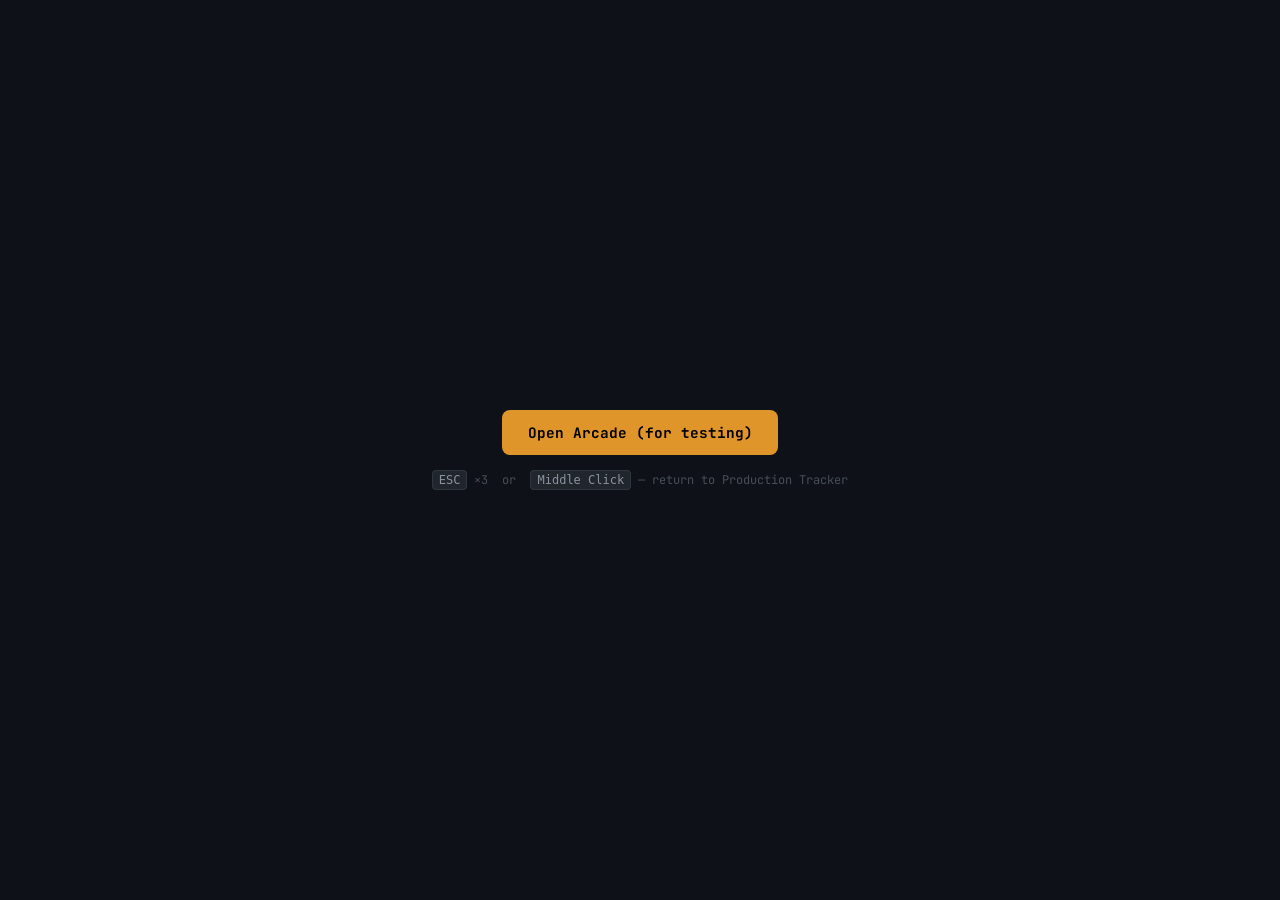
==== arcade_games.html @ d8a3cc7d "Merge pull request #62 from CTI-Ops/claude/swap-quadrant-colors-55n4A Claude/swap quadrant colors 55" ====
<!DOCTYPE html>
<html lang="en">
<head>
<meta charset="UTF-8">
<meta name="viewport" content="width=device-width, initial-scale=1.0">
<title>Arcade</title>
<style>
  @import url('https://fonts.googleapis.com/css2?family=DM+Sans:wght@400;500;600;700&family=JetBrains+Mono:wght@400;500;600&display=swap');
  *, *::before, *::after { box-sizing: border-box; margin: 0; padding: 0; }
  body { background: #0e1117; font-family: 'DM Sans', sans-serif; overflow: hidden; }

  #arcade-overlay {
    position: fixed; inset: 0; z-index: 9999;
    background: rgba(10, 13, 19, 0.92);
    backdrop-filter: blur(8px);
    display: flex; align-items: center; justify-content: center;
    opacity: 0; pointer-events: none;
    transition: opacity 0.3s ease;
  }
  #arcade-overlay.open { opacity: 1; pointer-events: all; }

  #arcade-container {
    position: relative;
    background: #161b22;
    border: 1px solid #30363d;
    border-radius: 12px;
    padding: 0;
    box-shadow: 0 20px 60px rgba(0,0,0,0.6), 0 0 40px rgba(224,149,43,0.06);
    overflow: hidden;
    transform: scale(0.95); transition: transform 0.3s ease;
  }
  #arcade-overlay.open #arcade-container { transform: scale(1); }

  #arcade-header {
    display: flex; align-items: center; justify-content: space-between;
    padding: 0.6rem 1rem;
    border-bottom: 1px solid #30363d;
    background: #0d1117;
  }
  #arcade-header .title-area { display: flex; align-items: center; gap: 0.6rem; }
  #arcade-header .badge {
    font-family: 'JetBrains Mono', monospace; font-size: 0.6rem; font-weight: 600;
    color: #000; background: #e0952b; padding: 0.1rem 0.4rem; border-radius: 3px;
    letter-spacing: 0.06em; text-transform: uppercase;
  }
  #arcade-header .game-title {
    font-family: 'JetBrains Mono', monospace; font-size: 0.85rem;
    font-weight: 600; color: #e6edf3;
  }
  #arcade-header .controls {
    font-family: 'JetBrains Mono', monospace; font-size: 0.62rem;
    color: #484f58; display: flex; gap: 0.8rem;
  }
  #arcade-header .controls kbd {
    background: #21262d; border: 1px solid #30363d; border-radius: 3px;
    padding: 0.05rem 0.35rem; font-size: 0.6rem; color: #8b949e;
  }
  .close-btn {
    background: none; border: 1px solid #30363d; border-radius: 6px;
    color: #8b949e; font-size: 0.75rem; padding: 0.2rem 0.6rem; cursor: pointer;
    font-family: 'JetBrains Mono', monospace; transition: all 0.15s;
  }
  .close-btn:hover { background: #21262d; color: #e6edf3; border-color: #484f58; }

  #arcade-canvas { display: block; }

  #arcade-hud {
    display: flex; justify-content: space-between; align-items: center;
    padding: 0.4rem 1rem;
    border-top: 1px solid #30363d;
    background: #0d1117;
    font-family: 'JetBrains Mono', monospace; font-size: 0.7rem; color: #8b949e;
  }
  #arcade-hud .score-area { display: flex; gap: 1.2rem; }
  #arcade-hud .stat-label { color: #484f58; }
  #arcade-hud .stat-val { color: #e0952b; font-weight: 600; }

  /* ── GAME SELECT MENU ── */
  #game-select {
    position: absolute; inset: 0;
    display: flex; flex-direction: column; align-items: center; justify-content: center;
    background: #161b22; gap: 1rem; z-index: 10;
  }
  #game-select.hidden { display: none; }
  #game-select h2 {
    font-family: 'JetBrains Mono', monospace; font-size: 0.75rem;
    text-transform: uppercase; letter-spacing: 0.1em; color: #484f58;
  }
  .game-grid {
    display: flex; flex-wrap: wrap; justify-content: center;
    gap: 0.8rem; max-width: 560px;
  }
  .game-btn {
    width: 168px; padding: 0.7rem 0.8rem;
    background: #0d1117; border: 1px solid #30363d; border-radius: 8px;
    cursor: pointer; transition: all 0.15s; text-align: left;
  }
  .game-btn:hover { border-color: #e0952b; background: rgba(224,149,43,0.05); }
  .game-btn .game-name {
    font-family: 'JetBrains Mono', monospace; font-size: 0.8rem;
    font-weight: 600; color: #e6edf3; margin-bottom: 0.2rem;
  }
  .game-btn .game-desc {
    font-size: 0.65rem; color: #484f58; line-height: 1.4;
  }

  /* ── PAUSE OVERLAY ── */
  #pause-overlay {
    position: absolute; inset: 0; z-index: 5;
    background: rgba(14, 17, 23, 0.85);
    display: flex; flex-direction: column; align-items: center; justify-content: center;
    gap: 0.5rem;
  }
  #pause-overlay.hidden { display: none; }
  #pause-overlay .pause-text {
    font-family: 'JetBrains Mono', monospace; font-size: 1.2rem;
    font-weight: 700; color: #e0952b; letter-spacing: 0.1em;
  }
  #pause-overlay .pause-hint {
    font-family: 'JetBrains Mono', monospace; font-size: 0.65rem; color: #484f58;
  }

  /* ── HIGH SCORE TOOLTIPS ── */
  .game-btn { position: relative; }
  .game-btn .hs-tooltip {
    display: none; position: absolute; left: calc(100% + 10px); top: 50%; transform: translateY(-50%);
    background: #0d1117; border: 1px solid #30363d; border-radius: 6px;
    padding: 0.5rem 0.7rem; min-width: 180px; z-index: 20;
    font-family: 'JetBrains Mono', monospace; white-space: nowrap;
    box-shadow: 0 4px 16px rgba(0,0,0,0.5);
  }
  .game-btn:hover .hs-tooltip { display: block; }
  .hs-tooltip .hs-title {
    font-size: 0.6rem; font-weight: 600; color: #e0952b; text-transform: uppercase;
    letter-spacing: 0.08em; margin-bottom: 0.3rem;
  }
  .hs-tooltip .hs-row {
    display: flex; justify-content: space-between; gap: 0.8rem;
    font-size: 0.65rem; line-height: 1.6;
  }
  .hs-tooltip .hs-rank { color: #484f58; }
  .hs-tooltip .hs-name { color: #e6edf3; }
  .hs-tooltip .hs-score { color: #e0952b; font-weight: 600; }
  .hs-tooltip .hs-empty { font-size: 0.6rem; color: #484f58; }
</style>
</head>
<body>

<div id="arcade-overlay">
  <div id="arcade-container">
    <div id="arcade-header">
      <div class="title-area">
        <span class="badge">Arcade</span>
        <span class="game-title" id="gameTitle">Select Game</span>
      </div>
      <div class="controls">
        <span><kbd>ESC</kbd> pause &middot; <kbd>ESC</kbd>&times;2 menu &middot; <kbd>ESC</kbd>&times;3 tracker</span>
        <span><kbd>MMB</kbd> tracker</span>
      </div>
      <div style="display:flex;gap:0.4rem;">
        <a class="close-btn" href="index.html" style="text-decoration:none;">Home</a>
        <button class="close-btn" onclick="closeArcade()">Close</button>
      </div>
    </div>

    <div style="position:relative;">
      <canvas id="arcade-canvas" width="640" height="440"></canvas>

      <div id="game-select">
        <h2>Choose Your Distraction</h2>
        <div class="game-grid">
        <div class="game-btn" onclick="startGame('breakout')">
          <div class="game-name">Breakout</div>
          <div class="game-desc">Paddle, ball, bricks. You know the drill.</div>
          <div class="hs-tooltip" id="tooltip-Breakout"><div class="hs-title">Top 5</div><div class="hs-empty">No scores yet</div></div>
        </div>
        <div class="game-btn" onclick="startGame('missile')">
          <div class="game-name">Missile Command</div>
          <div class="game-desc">Defend your cities. Click to intercept.</div>
          <div class="hs-tooltip" id="tooltip-Missile Command"><div class="hs-title">Top 5</div><div class="hs-empty">No scores yet</div></div>
        </div>
        <div class="game-btn" onclick="startGame('snake')">
          <div class="game-name">Snake</div>
          <div class="game-desc">Eat, grow, don't crash. Simple as that.</div>
          <div class="hs-tooltip" id="tooltip-Snake"><div class="hs-title">Top 5</div><div class="hs-empty">No scores yet</div></div>
        </div>
        <div class="game-btn" onclick="startGame('tetris')">
          <div class="game-name">Tetris</div>
          <div class="game-desc">Stack blocks. Clear lines. Chase tetrises.</div>
          <div class="hs-tooltip" id="tooltip-Tetris"><div class="hs-title">Top 5</div><div class="hs-empty">No scores yet</div></div>
        </div>
        <div class="game-btn" onclick="startGame('invaders')">
          <div class="game-name">Space Invaders</div>
          <div class="game-desc">They march. You shoot. Earth depends on you.</div>
          <div class="hs-tooltip" id="tooltip-Space Invaders"><div class="hs-title">Top 5</div><div class="hs-empty">No scores yet</div></div>
        </div>
        </div>
      </div>

      <div id="pause-overlay" class="hidden">
        <div class="pause-text">PAUSED</div>
        <div class="pause-hint">Press ESC to resume or close</div>
      </div>
    </div>

    <div id="arcade-hud">
      <div class="score-area">
        <span><span class="stat-label">SCORE </span><span class="stat-val" id="hudScore">0</span></span>
        <span><span class="stat-label">LIVES </span><span class="stat-val" id="hudLives">—</span></span>
        <span><span class="stat-label">LEVEL </span><span class="stat-val" id="hudLevel">—</span></span>
      </div>
      <span id="hudStatus" style="color:#484f58;">Ready</span>
    </div>
  </div>
</div>

<div style="display:flex;flex-direction:column;align-items:center;justify-content:center;height:100vh;gap:1rem;">
  <button onclick="openArcade()" style="font-family:'JetBrains Mono',monospace;font-size:0.9rem;padding:0.8rem 1.6rem;background:#e0952b;color:#000;border:none;border-radius:8px;cursor:pointer;font-weight:700;">
    Open Arcade (for testing)
  </button>
  <div style="font-family:'JetBrains Mono',monospace;font-size:0.75rem;color:#484f58;text-align:center;line-height:1.6;">
    <kbd style="background:#21262d;border:1px solid #30363d;border-radius:4px;padding:2px 6px;color:#8b949e;">ESC</kbd> &times;3 &nbsp;or&nbsp; <kbd style="background:#21262d;border:1px solid #30363d;border-radius:4px;padding:2px 6px;color:#8b949e;">Middle Click</kbd> &mdash; return to Production Tracker
  </div>
</div>

<script>
// ════════════════════════════════════════
// ARCADE ENGINE
// ════════════════════════════════════════
const canvas = document.getElementById('arcade-canvas');
const ctx = canvas.getContext('2d');
const W = canvas.width, H = canvas.height;

let currentGame = null;
let paused = false;
let animFrame = null;
let escPressCount = 0;
let escTimer = null;

// ── High Score Tracking ──
const SCRIPT_URL = 'https://script.google.com/macros/s/AKfycbzibPE1Lp5xP7-P83cjfiKd_-VTTRx5rdUxMnm5qD7REVgVw0r30EMfVMn_rlq2KNr5bg/exec';

let initialsEntry = null; // active initials entry state
let cachedScores = {};    // { gameName: [{ initials, score, level, date }, ...] }

function fetchHighScores() {
  fetch(SCRIPT_URL + '?action=high_scores')
    .then(r => r.json())
    .then(data => {
      if (data.scores_by_game) cachedScores = data.scores_by_game;
      updateTooltips();
      if (initialsEntry && initialsEntry.submitted) drawInitialsPrompt();
    })
    .catch(() => {});
}

function submitHighScore(game, score, level, initials) {
  if (!score || score <= 0) return;
  fetch(SCRIPT_URL, {
    method: 'POST',
    headers: { 'Content-Type': 'text/plain' },
    body: JSON.stringify({ action: 'high_score', game: game, score: score, level: level, initials: initials })
  }).then(() => fetchHighScores()).catch(() => {});
}

function startInitialsEntry(game, score, level) {
  initialsEntry = { game, score, level, chars: [], submitted: false };
  drawInitialsPrompt();
}

function drawInitialsPrompt() {
  if (!initialsEntry) return;
  const e = initialsEntry;
  const display = [];
  for (let i = 0; i < 3; i++) display.push(e.chars[i] || '_');

  ctx.fillStyle = 'rgba(14,17,23,0.92)';
  ctx.fillRect(0, 0, W, H);
  ctx.textAlign = 'center';

  if (e.submitted) {
    // ── Game over with leaderboard ──
    ctx.font = '700 22px "JetBrains Mono"';
    ctx.fillStyle = C.red;
    ctx.fillText('GAME OVER', W / 2, 40);

    ctx.font = '500 14px "JetBrains Mono"';
    ctx.fillStyle = C.accent;
    ctx.fillText('Your Score: ' + e.score, W / 2, 65);

    ctx.font = '500 11px "JetBrains Mono"';
    ctx.fillStyle = C.green;
    ctx.fillText('Score saved!', W / 2, 85);

    // Draw leaderboard
    const scores = cachedScores[e.game] || [];
    const lbX = W / 2, lbTop = 115;

    ctx.font = '600 13px "JetBrains Mono"';
    ctx.fillStyle = C.accent;
    ctx.fillText('── TOP 5 ──', lbX, lbTop);

    if (scores.length === 0) {
      ctx.font = '500 12px "JetBrains Mono"';
      ctx.fillStyle = C.muted;
      ctx.fillText('Loading...', lbX, lbTop + 30);
    } else {
      // Table header
      const colRank = lbX - 120, colInit = lbX - 60, colScore = lbX + 20, colLvl = lbX + 100;
      ctx.textAlign = 'left';
      ctx.font = '600 11px "JetBrains Mono"';
      ctx.fillStyle = C.muted;
      ctx.fillText('#', colRank, lbTop + 25);
      ctx.fillText('WHO', colInit, lbTop + 25);
      ctx.fillText('SCORE', colScore, lbTop + 25);
      ctx.fillText('LVL', colLvl, lbTop + 25);

      // Divider
      ctx.strokeStyle = C.border; ctx.lineWidth = 1;
      ctx.beginPath(); ctx.moveTo(colRank, lbTop + 32); ctx.lineTo(colLvl + 30, lbTop + 32); ctx.stroke();

      for (let i = 0; i < scores.length && i < 5; i++) {
        const s = scores[i];
        const rowY = lbTop + 50 + i * 28;
        const isPlayer = s.initials === e.chars.join('') && s.score === e.score;

        ctx.font = isPlayer ? '700 13px "JetBrains Mono"' : '500 13px "JetBrains Mono"';
        ctx.fillStyle = isPlayer ? C.accent : C.text;
        ctx.fillText((i + 1) + '.', colRank, rowY);
        ctx.fillText(s.initials, colInit, rowY);
        ctx.fillText(s.score.toLocaleString(), colScore, rowY);
        ctx.fillStyle = isPlayer ? C.accent : C.dim;
        ctx.fillText(s.level, colLvl, rowY);
      }
    }

    ctx.textAlign = 'center';
    ctx.font = '500 11px "JetBrains Mono"';
    ctx.fillStyle = C.muted;
    ctx.fillText('Press ESC twice to return to menu', W / 2, H - 20);

  } else {
    // ── Initials entry screen ──
    ctx.font = '700 28px "JetBrains Mono"';
    ctx.fillStyle = C.red;
    ctx.fillText('GAME OVER', W / 2, H / 2 - 60);

    ctx.font = '500 16px "JetBrains Mono"';
    ctx.fillStyle = C.accent;
    ctx.fillText('Score: ' + e.score, W / 2, H / 2 - 30);

    ctx.font = '500 14px "JetBrains Mono"';
    ctx.fillStyle = C.dim;
    ctx.fillText('Enter your initials:', W / 2, H / 2 + 5);

    ctx.font = '700 36px "JetBrains Mono"';
    ctx.fillStyle = C.text;
    ctx.fillText(display.join('  '), W / 2, H / 2 + 50);
  }

  ctx.textAlign = 'left';
}

function handleInitialsKey(key) {
  if (!initialsEntry || initialsEntry.submitted) return false;
  if (key === 'Backspace') {
    initialsEntry.chars.pop();
    drawInitialsPrompt();
    return true;
  }
  if (/^[a-zA-Z0-9]$/.test(key) && initialsEntry.chars.length < 3) {
    initialsEntry.chars.push(key.toUpperCase());
    drawInitialsPrompt();
    if (initialsEntry.chars.length === 3) {
      initialsEntry.submitted = true;
      const ini = initialsEntry.chars.join('');
      submitHighScore(initialsEntry.game, initialsEntry.score, initialsEntry.level, ini);
      drawInitialsPrompt();
    }
    return true;
  }
  return true; // consume all keys during entry
}

// ── Theme Colors ──
const C = {
  bg: '#0d1117', card: '#161b22', border: '#30363d',
  accent: '#e0952b', accentDim: '#a3720a', accentGlow: 'rgba(224,149,43,0.15)',
  text: '#e6edf3', dim: '#8b949e', muted: '#484f58',
  green: '#3fb950', red: '#f85149', cyan: '#58a6ff',
  brick1: '#e0952b', brick2: '#f0a840', brick3: '#3fb950', brick4: '#58a6ff', brick5: '#f85149',
};

// ── Tooltip updater ──
function updateTooltips() {
  ['Breakout', 'Missile Command', 'Snake', 'Tetris', 'Space Invaders'].forEach(game => {
    const el = document.getElementById('tooltip-' + game);
    if (!el) return;
    const scores = cachedScores[game];
    if (!scores || scores.length === 0) {
      el.innerHTML = '<div class="hs-title">Top 5</div><div class="hs-empty">No scores yet</div>';
      return;
    }
    let html = '<div class="hs-title">Top 5</div>';
    scores.slice(0, 5).forEach((s, i) => {
      html += '<div class="hs-row"><span class="hs-rank">' + (i + 1) + '.</span><span class="hs-name">' + s.initials + '</span><span class="hs-score">' + s.score.toLocaleString() + '</span></div>';
    });
    el.innerHTML = html;
  });
}

// ── Open / Close ──
function openArcade() {
  document.getElementById('arcade-overlay').classList.add('open');
  document.getElementById('game-select').classList.remove('hidden');
  document.getElementById('pause-overlay').classList.add('hidden');
  document.getElementById('gameTitle').textContent = 'Select Game';
  updateHud(0, '—', '—', 'Ready');
  paused = false; currentGame = null;
  fetchHighScores();
}

function closeArcade() {
  document.getElementById('arcade-overlay').classList.remove('open');
  if (animFrame) cancelAnimationFrame(animFrame);
  currentGame = null; paused = false; escPressCount = 0;
}

function startGame(type) {
  document.getElementById('game-select').classList.add('hidden');
  document.getElementById('pause-overlay').classList.add('hidden');
  paused = false; escPressCount = 0;
  if (type === 'breakout') { currentGame = new Breakout(); document.getElementById('gameTitle').textContent = 'Breakout'; }
  else if (type === 'missile') { currentGame = new MissileCommand(); document.getElementById('gameTitle').textContent = 'Missile Command'; }
  else if (type === 'snake') { currentGame = new Snake(); document.getElementById('gameTitle').textContent = 'Snake'; }
  else if (type === 'tetris') { currentGame = new Tetris(); document.getElementById('gameTitle').textContent = 'Tetris'; }
  else if (type === 'invaders') { currentGame = new SpaceInvaders(); document.getElementById('gameTitle').textContent = 'Space Invaders'; }
  gameLoop();
}

function updateHud(score, lives, level, status) {
  document.getElementById('hudScore').textContent = score;
  document.getElementById('hudLives').textContent = lives;
  document.getElementById('hudLevel').textContent = level;
  document.getElementById('hudStatus').textContent = status;
}

function togglePause() {
  paused = !paused;
  document.getElementById('pause-overlay').classList.toggle('hidden', !paused);
  if (!paused && currentGame) gameLoop();
}

function gameLoop() {
  if (!currentGame || paused) return;
  currentGame.update();
  if (!currentGame) return; // game may have ended during update
  currentGame.draw(ctx);
  animFrame = requestAnimationFrame(gameLoop);
}

// ── Input ──
document.addEventListener('keydown', e => {
  // ESC×3 → tracker works from ANY screen (including before overlay is open)
  if (e.key === 'Escape') {
    escPressCount++;
    if (escTimer) clearTimeout(escTimer);
    escTimer = setTimeout(() => { escPressCount = 0; }, 1200);

    if (escPressCount >= 3) {
      e.preventDefault();
      clearTimeout(escTimer); escPressCount = 0;
      initialsEntry = null;
      window.location.href = 'index.html';
      return;
    }
  }

  if (!document.getElementById('arcade-overlay').classList.contains('open')) return;

  // Initials entry intercept (non-Escape keys)
  if (initialsEntry && !initialsEntry.submitted && e.key !== 'Escape') {
    e.preventDefault();
    handleInitialsKey(e.key);
    return;
  }

  if (e.key === 'Escape') {
    e.preventDefault();

    // On initials screen (submitted or not), ESC×2 goes back to menu
    if (initialsEntry && !currentGame) {
      if (escPressCount >= 2) {
        escPressCount = 0; clearTimeout(escTimer);
        initialsEntry = null;
        document.getElementById('game-select').classList.remove('hidden');
        document.getElementById('gameTitle').textContent = 'Select Game';
        updateHud(0, '—', '—', 'Ready');
      }
      return;
    }

    if (!currentGame) return;

    if (escPressCount === 1) {
      togglePause();
    } else if (escPressCount === 2) {
      escPressCount = 0; clearTimeout(escTimer);
      if (animFrame) cancelAnimationFrame(animFrame);
      currentGame = null; paused = false;
      document.getElementById('pause-overlay').classList.add('hidden');
      document.getElementById('game-select').classList.remove('hidden');
      document.getElementById('gameTitle').textContent = 'Select Game';
      updateHud(0, '—', '—', 'Ready');
    }
    return;
  }

  if (currentGame && currentGame.onKey) currentGame.onKey(e.key, true);
});

document.addEventListener('keyup', e => {
  if (currentGame && currentGame.onKey) currentGame.onKey(e.key, false);
});

// Middle mouse → back to production log
document.getElementById('arcade-overlay').addEventListener('mousedown', e => {
  if (e.button === 1) { e.preventDefault(); window.location.href = 'index.html'; }
});
document.getElementById('arcade-overlay').addEventListener('auxclick', e => {
  if (e.button === 1) { e.preventDefault(); window.location.href = 'index.html'; }
});

// Mouse tracking for games
let mouseX = W / 2, mouseY = H / 2;
canvas.addEventListener('mousemove', e => {
  const r = canvas.getBoundingClientRect();
  mouseX = (e.clientX - r.left) * (W / r.width);
  mouseY = (e.clientY - r.top) * (H / r.height);
});
canvas.addEventListener('click', e => {
  if (currentGame && currentGame.onClick) {
    const r = canvas.getBoundingClientRect();
    const x = (e.clientX - r.left) * (W / r.width);
    const y = (e.clientY - r.top) * (H / r.height);
    currentGame.onClick(x, y);
  }
});

// ════════════════════════════════════════
// BREAKOUT
// ════════════════════════════════════════
class Breakout {
  constructor() {
    this.basePaddleW = 90;
    this.paddleW = 90; this.paddleH = 12; this.paddleY = H - 35;
    this.paddleX = (W - this.paddleW) / 2;
    this.score = 0; this.lives = 3; this.level = 1;
    this.particles = [];
    this.floatingText = [];
    this.powerups = [];       // falling power-up items
    this.shakeFrames = 0;
    this.comboCount = 0;
    this.bricksThisLevel = 0;

    // Power-up timers
    this.wideTimer = 0;
    this.fireTimer = 0;

    this.buildLevel();
    this.balls = [];
    this.spawnBall(true);
    this.keys = {};
    updateHud(0, 3, 1, 'Move paddle with mouse or arrows');
  }

  buildLevel() {
    this.bricks = [];
    this.bricksThisLevel = 0;
    // Paddle shrinks per level
    this.basePaddleW = Math.max(60, 90 - (this.level - 1) * 4);
    if (this.wideTimer <= 0) this.paddleW = this.basePaddleW;

    const cols = 12, rows = 5 + Math.min(this.level - 1, 3);
    const bw = 46, bh = 16, pad = 3, offsetX = (W - cols * (bw + pad)) / 2, offsetY = 40;
    const colors = [C.brick5, C.brick1, C.brick2, C.brick3, C.brick4, C.dim, C.accentDim, C.cyan];

    for (let r = 0; r < rows; r++) {
      for (let c = 0; c < cols; c++) {
        let type = 'normal', hits = 1, color = colors[r % colors.length];

        // Tough bricks: top row from level 2+
        if (r === 0 && this.level > 1) { type = 'tough'; hits = 2; }
        // Armored bricks: top 2 rows from level 3+
        if (r <= 1 && this.level >= 3) { type = 'armored'; hits = 3; color = '#6e7681'; }
        // Explosive bricks: random from level 4+
        if (this.level >= 4 && type === 'normal' && Math.random() < 0.06) {
          type = 'explosive'; hits = 1; color = '#ff6b35';
        }
        // Indestructible bricks: sparse pattern from level 4+
        if (this.level >= 4 && r === Math.floor(rows / 2) && (c === 2 || c === 5 || c === 8 || c === 11) && Math.random() < 0.5) {
          type = 'indestructible'; hits = 999; color = '#2d333b';
        }

        this.bricks.push({ x: offsetX + c * (bw + pad), y: offsetY + r * (bh + pad), w: bw, h: bh, color, hits, type, origColor: color });
      }
    }
  }

  spawnBall(primary) {
    const speed = Math.min(8, 4 + this.level * 0.5);
    const angle = -Math.PI / 2 + (Math.random() - 0.5) * 0.8;
    this.balls.push({
      x: primary ? W / 2 : this.paddleX + this.paddleW / 2,
      y: this.paddleY - 20,
      vx: Math.cos(angle) * speed, vy: Math.sin(angle) * speed,
      r: 5, launched: !primary, trail: [], fire: false
    });
  }

  onKey(key, down) {
    this.keys[key] = down;
    if (key === ' ' && down) {
      const unlaunched = this.balls.find(b => !b.launched);
      if (unlaunched) unlaunched.launched = true;
    }
  }

  onClick() {
    const unlaunched = this.balls.find(b => !b.launched);
    if (unlaunched) unlaunched.launched = true;
  }

  spawnPowerup(x, y) {
    const types = ['wide', 'multi', 'fire', 'life'];
    const type = types[Math.floor(Math.random() * types.length)];
    this.powerups.push({ x, y, type, vy: 1.5, pulse: 0 });
  }

  collectPowerup(pu) {
    const labels = { wide: 'WIDE PADDLE', multi: 'MULTI-BALL', fire: 'FIRE BALL', life: '+1 LIFE' };
    const colors = { wide: C.green, multi: C.cyan, fire: C.red, life: C.text };
    this.floatingText.push({ text: labels[pu.type], x: pu.x, y: pu.y, life: 1, color: colors[pu.type] });
    this.spawnParticles(pu.x, pu.y, colors[pu.type], 8);

    if (pu.type === 'wide') {
      this.paddleW = 140;
      this.wideTimer = 480; // ~8 seconds
    } else if (pu.type === 'multi') {
      // Spawn 2 extra balls from paddle
      for (let i = 0; i < 2; i++) {
        const speed = Math.min(8, 4 + this.level * 0.5);
        const angle = -Math.PI / 2 + (Math.random() - 0.5) * 1.2;
        this.balls.push({
          x: this.paddleX + this.paddleW / 2, y: this.paddleY - 10,
          vx: Math.cos(angle) * speed, vy: Math.sin(angle) * speed,
          r: 5, launched: true, trail: [], fire: this.fireTimer > 0
        });
      }
    } else if (pu.type === 'fire') {
      this.fireTimer = 300; // ~5 seconds
      this.balls.forEach(b => b.fire = true);
    } else if (pu.type === 'life') {
      this.lives++;
    }
  }

  explodeBrick(idx) {
    const b = this.bricks[idx];
    const cx = b.x + b.w / 2, cy = b.y + b.h / 2;
    this.spawnParticles(cx, cy, b.origColor, 14);
    this.shakeFrames = 4;

    // Explosive: destroy neighbors in radius
    if (b.type === 'explosive') {
      this.spawnParticles(cx, cy, '#ff6b35', 20);
      for (let j = this.bricks.length - 1; j >= 0; j--) {
        if (j === idx) continue;
        const nb = this.bricks[j];
        if (nb.type === 'indestructible') continue;
        const dx = (nb.x + nb.w / 2) - cx, dy = (nb.y + nb.h / 2) - cy;
        if (dx * dx + dy * dy < 2500) { // 50px radius
          this.spawnParticles(nb.x + nb.w / 2, nb.y + nb.h / 2, nb.origColor, 8);
          this.score += 10 * this.level;
          this.bricksThisLevel++;
          this.bricks.splice(j, 1);
          if (j < idx) idx--;
        }
      }
    }
    this.bricks.splice(idx, 1);
  }

  update() {
    // Power-up timers
    if (this.wideTimer > 0) { this.wideTimer--; if (this.wideTimer <= 0) this.paddleW = this.basePaddleW; }
    if (this.fireTimer > 0) { this.fireTimer--; if (this.fireTimer <= 0) this.balls.forEach(b => b.fire = false); }

    // Shake decay
    if (this.shakeFrames > 0) this.shakeFrames--;

    // Paddle
    const target = Math.max(this.paddleW / 2, Math.min(W - this.paddleW / 2, mouseX));
    this.paddleX += (target - this.paddleX - this.paddleW / 2) * 0.3;
    if (this.keys['ArrowLeft']) this.paddleX -= 7;
    if (this.keys['ArrowRight']) this.paddleX += 7;
    this.paddleX = Math.max(0, Math.min(W - this.paddleW, this.paddleX));

    // Update each ball
    const deadBalls = [];
    for (let bi = this.balls.length - 1; bi >= 0; bi--) {
      const ball = this.balls[bi];

      if (!ball.launched) {
        ball.x = this.paddleX + this.paddleW / 2;
        ball.y = this.paddleY - 10;
        continue;
      }

      // Trail
      ball.trail.push({ x: ball.x, y: ball.y });
      if (ball.trail.length > 6) ball.trail.shift();

      ball.x += ball.vx; ball.y += ball.vy;

      // Walls
      if (ball.x - ball.r <= 0) { ball.x = ball.r; ball.vx = Math.abs(ball.vx); }
      if (ball.x + ball.r >= W) { ball.x = W - ball.r; ball.vx = -Math.abs(ball.vx); }
      if (ball.y - ball.r <= 0) { ball.y = ball.r; ball.vy = Math.abs(ball.vy); }

      // Bottom
      if (ball.y > H + 20) { deadBalls.push(bi); continue; }

      // Paddle collision
      if (ball.vy > 0 && ball.y + ball.r >= this.paddleY && ball.y + ball.r <= this.paddleY + this.paddleH &&
          ball.x >= this.paddleX && ball.x <= this.paddleX + this.paddleW) {
        const hit = (ball.x - this.paddleX) / this.paddleW;
        const angle = (hit - 0.5) * Math.PI * 0.7 - Math.PI / 2;
        const speed = Math.sqrt(ball.vx * ball.vx + ball.vy * ball.vy);
        ball.vx = Math.cos(angle) * speed;
        ball.vy = Math.sin(angle) * speed;
        if (ball.vy > -1.5) ball.vy = -1.5;
        ball.y = this.paddleY - ball.r;
        // Paddle sparks
        for (let i = 0; i < 4; i++) {
          this.particles.push({ x: ball.x, y: this.paddleY, vx: (Math.random() - 0.5) * 3, vy: -Math.random() * 2 - 1, life: 0.7, color: C.accent, size: 2, shape: 'rect' });
        }
        this.comboCount = 0;
      }

      // Brick collision
      for (let i = this.bricks.length - 1; i >= 0; i--) {
        const b = this.bricks[i];
        if (ball.x + ball.r > b.x && ball.x - ball.r < b.x + b.w &&
            ball.y + ball.r > b.y && ball.y - ball.r < b.y + b.h) {

          // Bounce (unless fire ball)
          if (!ball.fire || b.type === 'indestructible') {
            const overlapL = (ball.x + ball.r) - b.x;
            const overlapR = (b.x + b.w) - (ball.x - ball.r);
            const overlapT = (ball.y + ball.r) - b.y;
            const overlapB = (b.y + b.h) - (ball.y - ball.r);
            const minO = Math.min(overlapL, overlapR, overlapT, overlapB);
            if (minO === overlapT || minO === overlapB) ball.vy = -ball.vy;
            else ball.vx = -ball.vx;
          }

          if (b.type === 'indestructible') { break; }

          b.hits--;
          if (b.hits <= 0) {
            this.bricksThisLevel++;
            // Speed bump every 5 bricks
            if (this.bricksThisLevel % 5 === 0) {
              this.balls.forEach(bl => {
                const sp = Math.sqrt(bl.vx * bl.vx + bl.vy * bl.vy);
                const newSp = Math.min(8, sp + 0.1);
                const ratio = newSp / sp;
                bl.vx *= ratio; bl.vy *= ratio;
              });
            }

            // Combo
            this.comboCount++;
            const mult = Math.min(5, this.comboCount);
            const pts = 10 * this.level * mult;
            this.score += pts;
            if (this.comboCount >= 2) {
              this.floatingText.push({ text: 'x' + mult, x: b.x + b.w / 2, y: b.y, life: 1, color: C.accent });
            }

            // Power-up drop (15%)
            if (Math.random() < 0.15) this.spawnPowerup(b.x + b.w / 2, b.y + b.h / 2);

            this.explodeBrick(i);
          } else {
            // Damage visual
            if (b.type === 'armored' && b.hits === 1) b.color = C.dim;
            else if (b.type === 'tough') b.color = C.dim;
            this.score += 5;
            this.shakeFrames = 2;
            this.comboCount++;
          }
          updateHud(this.score, this.lives, this.level, 'Playing');
          if (!ball.fire) break;
        }
      }
    }

    // Remove dead balls
    for (const bi of deadBalls) this.balls.splice(bi, 1);

    // All balls lost
    if (this.balls.length === 0) {
      this.lives--;
      this.comboCount = 0;
      if (this.lives <= 0) { this.gameOver(); return; }
      this.spawnBall(true);
      updateHud(this.score, this.lives, this.level, 'Click to launch');
    }

    // Power-ups falling
    this.powerups = this.powerups.filter(pu => {
      pu.y += pu.vy;
      pu.pulse += 0.1;
      // Paddle collision
      if (pu.y + 8 >= this.paddleY && pu.y - 8 <= this.paddleY + this.paddleH &&
          pu.x >= this.paddleX && pu.x <= this.paddleX + this.paddleW) {
        this.collectPowerup(pu);
        return false;
      }
      return pu.y < H + 10;
    });

    // Win check (ignore indestructible)
    if (this.bricks.filter(b => b.type !== 'indestructible').length === 0) {
      this.level++;
      this.bricksThisLevel = 0;
      this.buildLevel();
      // Keep extra balls but respawn primary
      this.balls = [];
      this.spawnBall(true);
      updateHud(this.score, this.lives, this.level, 'Level ' + this.level + '! Click to launch');
    }

    // Floating text
    this.floatingText = this.floatingText.filter(ft => { ft.y -= 0.6; ft.life -= 0.018; return ft.life > 0; });

    // Particles
    this.particles = this.particles.filter(p => { p.x += p.vx; p.y += p.vy; p.vy += 0.1; p.life -= 0.025; return p.life > 0; });
  }

  spawnParticles(x, y, color, count) {
    for (let i = 0; i < count; i++) {
      const shape = Math.random() < 0.3 ? 'tri' : 'rect';
      const size = 2 + Math.random() * 3;
      this.particles.push({
        x, y, vx: (Math.random() - 0.5) * 6, vy: (Math.random() - 0.5) * 6,
        life: 1, color, size, shape
      });
    }
  }

  gameOver() {
    currentGame = null;
    updateHud(this.score, 0, this.level, 'GAME OVER');
    this.draw(ctx);
    startInitialsEntry('Breakout', this.score, this.level);
  }

  draw(ctx) {
    ctx.save();
    // Screen shake
    if (this.shakeFrames > 0) {
      ctx.translate((Math.random() - 0.5) * 4, (Math.random() - 0.5) * 4);
    }

    ctx.fillStyle = C.bg; ctx.fillRect(-5, -5, W + 10, H + 10);

    // Grid lines (subtle)
    ctx.strokeStyle = 'rgba(48,54,61,0.3)'; ctx.lineWidth = 0.5;
    for (let x = 0; x < W; x += 40) { ctx.beginPath(); ctx.moveTo(x, 0); ctx.lineTo(x, H); ctx.stroke(); }
    for (let y = 0; y < H; y += 40) { ctx.beginPath(); ctx.moveTo(0, y); ctx.lineTo(W, y); ctx.stroke(); }

    // Bricks
    this.bricks.forEach(b => {
      ctx.fillStyle = b.color;
      ctx.fillRect(b.x, b.y, b.w, b.h);

      if (b.type === 'tough' && b.hits > 1) {
        ctx.strokeStyle = C.text; ctx.lineWidth = 1;
        ctx.strokeRect(b.x + 0.5, b.y + 0.5, b.w - 1, b.h - 1);
      } else if (b.type === 'armored') {
        ctx.strokeStyle = C.text; ctx.lineWidth = 1;
        ctx.strokeRect(b.x + 0.5, b.y + 0.5, b.w - 1, b.h - 1);
        if (b.hits > 1) {
          ctx.strokeRect(b.x + 2.5, b.y + 2.5, b.w - 5, b.h - 5);
        }
      } else if (b.type === 'explosive') {
        const glow = 0.3 + Math.sin(Date.now() / 200) * 0.2;
        ctx.globalAlpha = glow;
        ctx.fillStyle = '#ffaa00';
        ctx.fillRect(b.x - 1, b.y - 1, b.w + 2, b.h + 2);
        ctx.globalAlpha = 1;
        ctx.fillStyle = b.color;
        ctx.fillRect(b.x, b.y, b.w, b.h);
        ctx.fillStyle = C.text; ctx.font = '700 9px "JetBrains Mono"'; ctx.textAlign = 'center';
        ctx.fillText('!', b.x + b.w / 2, b.y + b.h / 2 + 3);
        ctx.textAlign = 'left';
      } else if (b.type === 'indestructible') {
        ctx.strokeStyle = '#484f58'; ctx.lineWidth = 1;
        ctx.beginPath();
        ctx.moveTo(b.x + 3, b.y + 3); ctx.lineTo(b.x + b.w - 3, b.y + b.h - 3);
        ctx.moveTo(b.x + b.w - 3, b.y + 3); ctx.lineTo(b.x + 3, b.y + b.h - 3);
        ctx.stroke();
      }
    });

    // Paddle
    const grd = ctx.createLinearGradient(this.paddleX, this.paddleY, this.paddleX + this.paddleW, this.paddleY);
    grd.addColorStop(0, C.accentDim); grd.addColorStop(0.5, C.accent); grd.addColorStop(1, C.accentDim);
    ctx.fillStyle = grd;
    ctx.beginPath();
    ctx.roundRect(this.paddleX, this.paddleY, this.paddleW, this.paddleH, 4);
    ctx.fill();

    // Balls
    this.balls.forEach(ball => {
      // Ball trail
      ball.trail.forEach((t, idx) => {
        const alpha = 0.05 + (idx / ball.trail.length) * 0.2;
        ctx.globalAlpha = alpha;
        ctx.fillStyle = ball.fire ? C.red : C.text;
        ctx.beginPath(); ctx.arc(t.x, t.y, ball.r * (0.4 + idx / ball.trail.length * 0.6), 0, Math.PI * 2); ctx.fill();
      });
      ctx.globalAlpha = 1;

      // Ball
      ctx.fillStyle = ball.fire ? C.red : C.text;
      ctx.beginPath(); ctx.arc(ball.x, ball.y, ball.r, 0, Math.PI * 2); ctx.fill();
      // Ball glow
      ctx.fillStyle = ball.fire ? 'rgba(248,81,73,0.2)' : 'rgba(230,237,243,0.15)';
      ctx.beginPath(); ctx.arc(ball.x, ball.y, ball.r * 3, 0, Math.PI * 2); ctx.fill();
    });

    // Power-ups
    const puColors = { wide: C.green, multi: C.cyan, fire: C.red, life: C.text };
    const puLabels = { wide: 'W', multi: 'M', fire: 'F', life: '+' };
    this.powerups.forEach(pu => {
      const glow = 0.7 + Math.sin(pu.pulse) * 0.3;
      ctx.globalAlpha = glow;
      ctx.fillStyle = puColors[pu.type];
      ctx.beginPath(); ctx.arc(pu.x, pu.y, 8, 0, Math.PI * 2); ctx.fill();
      ctx.globalAlpha = 1;
      ctx.fillStyle = C.bg;
      ctx.font = '700 9px "JetBrains Mono"'; ctx.textAlign = 'center';
      ctx.fillText(puLabels[pu.type], pu.x, pu.y + 3);
      ctx.textAlign = 'left';
    });

    // Particles
    this.particles.forEach(p => {
      ctx.globalAlpha = p.life;
      ctx.fillStyle = p.color;
      const sz = p.size || 4;
      if (p.shape === 'tri') {
        ctx.beginPath();
        ctx.moveTo(p.x, p.y - sz); ctx.lineTo(p.x - sz, p.y + sz); ctx.lineTo(p.x + sz, p.y + sz);
        ctx.closePath(); ctx.fill();
      } else {
        ctx.fillRect(p.x - sz / 2, p.y - sz / 2, sz, sz);
      }
    });

    // Floating text
    this.floatingText.forEach(ft => {
      ctx.globalAlpha = ft.life;
      ctx.fillStyle = ft.color;
      ctx.font = '700 14px "JetBrains Mono"'; ctx.textAlign = 'center';
      ctx.fillText(ft.text, ft.x, ft.y);
    });

    ctx.globalAlpha = 1;
    ctx.textAlign = 'left';

    // Active power-up indicators (top right)
    let indX = W - 15;
    if (this.wideTimer > 0) {
      ctx.fillStyle = C.green; ctx.font = '600 10px "JetBrains Mono"'; ctx.textAlign = 'right';
      ctx.fillText('WIDE ' + Math.ceil(this.wideTimer / 60) + 's', indX, 15);
      indX -= 80;
    }
    if (this.fireTimer > 0) {
      ctx.fillStyle = C.red; ctx.font = '600 10px "JetBrains Mono"'; ctx.textAlign = 'right';
      ctx.fillText('FIRE ' + Math.ceil(this.fireTimer / 60) + 's', indX, 15);
      indX -= 80;
    }
    if (this.balls.length > 1) {
      ctx.fillStyle = C.cyan; ctx.font = '600 10px "JetBrains Mono"'; ctx.textAlign = 'right';
      ctx.fillText('BALLS x' + this.balls.length, indX, 15);
    }
    ctx.textAlign = 'left';

    ctx.restore();
  }
}

// ════════════════════════════════════════
// MISSILE COMMAND
// ════════════════════════════════════════
class MissileCommand {
  constructor() {
    this.score = 0; this.level = 1; this.lives = 6; // 6 cities
    this.ammo = 15;
    this.cities = [];
    this.missiles = []; // incoming
    this.shots = [];    // player shots (rising)
    this.explosions = [];
    this.particles = [];
    this.powerups = [];      // falling power-up crates
    this.floatingText = [];  // floating score/effect text
    this.shockwaves = [];    // expanding ring effects
    this.spawnTimer = 0;
    this.spawnRate = 90;
    this.groundY = H - 30;
    this.chainCount = 0;     // chain reaction tracking
    this.chainTimer = 0;

    // Bonus wave
    this.bonusWave = false;
    this.bonusWaveTimer = 0;

    // Power-up state
    this.megaBomb = false;   this.megaBombTimer = 0;
    this.slowMo = false;     this.slowMoTimer = 0;
    this.shieldedCities = new Set(); // indices of shielded cities

    // 6 cities
    for (let i = 0; i < 6; i++) {
      this.cities.push({ x: 60 + i * 95, alive: true });
    }
    // Battery (center)
    this.batteryX = W / 2;

    updateHud(0, 6, 1, 'Click to fire interceptors');
  }

  onClick(tx, ty) {
    // Check if clicking a power-up crate
    for (let i = this.powerups.length - 1; i >= 0; i--) {
      const pu = this.powerups[i];
      if (Math.abs(tx - pu.x) < 14 && Math.abs(ty - pu.y) < 14) {
        this.collectPowerup(pu);
        this.powerups.splice(i, 1);
        return;
      }
    }

    if (this.ammo <= 0 || ty > this.groundY - 10) return;
    const sx = this.batteryX, sy = this.groundY - 5;
    const dx = tx - sx, dy = ty - sy;
    const dist = Math.sqrt(dx * dx + dy * dy);
    const speed = 6;
    const maxR = this.megaBomb ? 60 : 35;
    this.shots.push({
      x: sx, y: sy, tx, ty,
      vx: (dx / dist) * speed, vy: (dy / dist) * speed,
      trail: [], maxR
    });
    this.ammo--;
  }

  spawnPowerup(x, y) {
    const types = ['ammo', 'mega', 'slow', 'shield'];
    const type = types[Math.floor(Math.random() * types.length)];
    this.powerups.push({ x, y, type, vy: 0.6 + Math.random() * 0.3, pulse: 0 });
  }

  collectPowerup(pu) {
    const labels = { ammo: '+10 AMMO', mega: 'MEGA BOMB', slow: 'SLOW-MO', shield: 'SHIELD' };
    const colors = { ammo: C.accent, mega: C.red, slow: C.cyan, shield: C.green };
    this.floatingText.push({ text: labels[pu.type], x: pu.x, y: pu.y, life: 1, color: colors[pu.type] });
    this.spawnParticles(pu.x, pu.y, colors[pu.type], 10);

    if (pu.type === 'ammo') {
      this.ammo = Math.min(this.ammo + 10, 30);
    } else if (pu.type === 'mega') {
      this.megaBomb = true;
      this.megaBombTimer = 360; // ~6 seconds at 60fps
    } else if (pu.type === 'slow') {
      this.slowMo = true;
      this.slowMoTimer = 360;
    } else if (pu.type === 'shield') {
      // Shield a random alive unshielded city
      const candidates = this.cities.map((c, i) => ({ c, i })).filter(o => o.c.alive && !this.shieldedCities.has(o.i));
      if (candidates.length > 0) {
        const pick = candidates[Math.floor(Math.random() * candidates.length)];
        this.shieldedCities.add(pick.i);
      }
    }
  }

  onKey() {}

  spawnMissile() {
    const aliveCities = this.cities.filter(c => c.alive);
    if (aliveCities.length === 0) return;
    const target = aliveCities[Math.floor(Math.random() * aliveCities.length)];
    const sx = Math.random() * W;
    const baseSpeed = 0.8 + this.level * 0.2 + Math.random() * 0.3;

    // Determine missile type
    let type = 'normal', hits = 1, radius = 2.5;
    if (this.level >= 4 && Math.random() < 0.15) {
      type = 'heavy'; hits = 2; radius = 4;
    } else if (this.level >= 6 && Math.random() < 0.1) {
      type = 'mirv'; hits = 1; radius = 2.5;
    }

    const speed = type === 'heavy' ? baseSpeed * 0.7 : baseSpeed;
    const dx = target.x - sx, dy = this.groundY;
    const dist = Math.sqrt(dx * dx + dy * dy);
    this.missiles.push({
      x: sx, y: 0, vx: (dx / dist) * speed, vy: (dy / dist) * speed,
      targetCity: target, trail: [], type, hits, radius, split: false
    });
  }

  update() {
    // Power-up timers
    if (this.megaBombTimer > 0) { this.megaBombTimer--; if (this.megaBombTimer <= 0) this.megaBomb = false; }
    if (this.slowMoTimer > 0) { this.slowMoTimer--; if (this.slowMoTimer <= 0) this.slowMo = false; }

    // Chain timer decay
    if (this.chainTimer > 0) { this.chainTimer--; if (this.chainTimer <= 0) this.chainCount = 0; }

    // Bonus wave timer
    if (this.bonusWave) {
      this.bonusWaveTimer--;
      if (this.bonusWaveTimer <= 0) this.bonusWave = false;
    }

    const slowFactor = this.slowMo ? 0.4 : 1;

    // Spawn incoming missiles
    this.spawnTimer++;
    const rate = this.bonusWave ? 15 : Math.max(30, this.spawnRate - this.level * 8);
    if (this.spawnTimer >= rate) {
      this.spawnTimer = 0;
      this.spawnMissile();
      // Double spawn after level 5
      if (this.level >= 5 && Math.random() < 0.4) this.spawnMissile();
    }

    // Update incoming missiles
    const newMissiles = [];
    this.missiles = this.missiles.filter(m => {
      m.trail.push({ x: m.x, y: m.y });
      if (m.trail.length > 30) m.trail.shift();
      m.x += m.vx * slowFactor; m.y += m.vy * slowFactor;

      // MIRV split at y=200
      if (m.type === 'mirv' && !m.split && m.y >= 200) {
        m.split = true;
        this.spawnParticles(m.x, m.y, C.cyan, 10);
        this.shockwaves.push({ x: m.x, y: m.y, r: 0, maxR: 20, life: 1, color: C.cyan });
        const aliveCities = this.cities.filter(c => c.alive);
        for (let i = 0; i < Math.min(3, aliveCities.length); i++) {
          const t = aliveCities[Math.floor(Math.random() * aliveCities.length)];
          const speed = 0.8 + this.level * 0.2 + Math.random() * 0.3;
          const dx = t.x - m.x, dy = this.groundY - m.y;
          const dist = Math.sqrt(dx * dx + dy * dy);
          newMissiles.push({
            x: m.x, y: m.y, vx: (dx / dist) * speed, vy: (dy / dist) * speed,
            targetCity: t, trail: [], type: 'normal', hits: 1, radius: 2.5, split: false
          });
        }
        return false; // remove parent
      }

      // Hit ground / city
      if (m.y >= this.groundY) {
        if (m.targetCity.alive) {
          const dx = m.x - m.targetCity.x;
          if (Math.abs(dx) < 25) {
            const cityIdx = this.cities.indexOf(m.targetCity);
            if (this.shieldedCities.has(cityIdx)) {
              this.shieldedCities.delete(cityIdx);
              this.floatingText.push({ text: 'SHIELD BLOCKED!', x: m.targetCity.x, y: this.groundY - 30, life: 1, color: C.green });
              this.spawnParticles(m.targetCity.x, this.groundY - 10, C.green, 12);
            } else {
              m.targetCity.alive = false;
              this.lives--;
              this.spawnParticles(m.targetCity.x, this.groundY - 5, C.red, 20);
            }
          }
        }
        this.spawnExplosion(m.x, this.groundY, 15, C.red);
        return false;
      }

      // Check if caught by explosion
      for (const ex of this.explosions) {
        const dx = m.x - ex.x, dy = m.y - ex.y;
        if (dx * dx + dy * dy < ex.r * ex.r) {
          m.hits--;
          if (m.hits > 0) {
            // Heavy missile damaged but not destroyed
            this.floatingText.push({ text: 'HIT!', x: m.x, y: m.y - 10, life: 0.6, color: C.accent });
            this.spawnParticles(m.x, m.y, C.accent, 4);
            return true; // survives
          }
          const pts = (m.type === 'heavy' ? 50 : 25) * this.level * (this.bonusWave ? 2 : 1);
          this.score += pts;
          this.spawnExplosion(m.x, m.y, m.type === 'heavy' ? 30 : 20, C.accent);
          this.spawnParticles(m.x, m.y, C.brick2, m.type === 'heavy' ? 12 : 6);
          this.shockwaves.push({ x: m.x, y: m.y, r: 0, maxR: 30, life: 1, color: C.accent });

          // Chain tracking
          this.chainCount++;
          this.chainTimer = 30;
          if (this.chainCount >= 2) {
            this.floatingText.push({ text: 'CHAIN x' + this.chainCount, x: m.x, y: m.y - 20, life: 1, color: C.brick2 });
            this.score += this.chainCount * 10 * this.level;
          }

          if (Math.random() < 0.12) this.spawnPowerup(m.x, m.y);
          updateHud(this.score, this.lives, this.level, 'Playing');
          return false;
        }
      }
      return true;
    });
    // Add MIRV children
    this.missiles.push(...newMissiles);

    // Update player shots
    this.shots = this.shots.filter(s => {
      s.trail.push({ x: s.x, y: s.y });
      if (s.trail.length > 15) s.trail.shift();
      s.x += s.vx; s.y += s.vy;
      const dx = s.x - s.tx, dy = s.y - s.ty;
      if (dx * dx + dy * dy < 100 || s.y < 0) {
        this.spawnExplosion(s.x, s.y, s.maxR || 35, C.accent);
        this.shockwaves.push({ x: s.x, y: s.y, r: 0, maxR: (s.maxR || 35) * 1.3, life: 1, color: C.accent });
        return false;
      }
      return true;
    });

    // Update explosions
    this.explosions = this.explosions.filter(ex => {
      if (ex.growing) { ex.r += 1.5; if (ex.r >= ex.maxR) ex.growing = false; }
      else { ex.r -= 0.8; }
      return ex.r > 0;
    });

    // Update shockwaves
    this.shockwaves = this.shockwaves.filter(sw => {
      sw.r += 2; sw.life -= 0.04;
      return sw.life > 0 && sw.r < sw.maxR * 2;
    });

    // Update power-up crates (fall slowly)
    this.powerups = this.powerups.filter(pu => {
      pu.y += pu.vy;
      pu.pulse += 0.08;
      return pu.y < this.groundY + 10;
    });

    // Floating text
    this.floatingText = this.floatingText.filter(ft => { ft.y -= 0.5; ft.life -= 0.015; return ft.life > 0; });

    // Particles
    this.particles = this.particles.filter(p => { p.x += p.vx; p.y += p.vy; p.vy += 0.08; p.life -= 0.03; return p.life > 0; });

    // Level up: all missiles cleared and none on screen
    if (this.missiles.length === 0 && this.shots.length === 0 && this.explosions.length === 0 && this.spawnTimer > rate / 2) {
      if (this.score >= this.level * 200) {
        this.level++;
        this.ammo = Math.min(this.ammo + 10, 25);
        // Revive one city per level
        const dead = this.cities.filter(c => !c.alive);
        if (dead.length > 0) { dead[0].alive = true; this.lives++; }
        // Bonus wave every 3 levels
        if (this.level % 3 === 0) {
          this.bonusWave = true;
          this.bonusWaveTimer = 300; // ~5 seconds
          this.floatingText.push({ text: 'BONUS WAVE! 2x POINTS', x: W / 2, y: H / 2, life: 1.5, color: C.accent });
        }
        updateHud(this.score, this.lives, this.level, 'Level ' + this.level + '!');
      }
    }

    // Ammo refill slowly
    if (this.ammo < 3 && Math.random() < 0.005) this.ammo++;

    // Game over
    if (this.lives <= 0) { this.gameOver(); return; }

    // Build status string with active effects
    let status = 'Ammo: ' + this.ammo;
    if (this.megaBomb) status += '  [MEGA]';
    if (this.slowMo) status += '  [SLOW]';
    if (this.bonusWave) status += '  [2x BONUS]';
    updateHud(this.score, this.lives, this.level, status);
  }

  spawnExplosion(x, y, maxR, color) {
    this.explosions.push({ x, y, r: 2, maxR, growing: true, color });
  }

  spawnParticles(x, y, color, count) {
    for (let i = 0; i < count; i++) {
      this.particles.push({
        x, y, vx: (Math.random() - 0.5) * 4, vy: -Math.random() * 3 - 1,
        life: 1, color
      });
    }
  }

  gameOver() {
    currentGame = null;
    updateHud(this.score, 0, this.level, 'ALL CITIES DESTROYED');
    this.draw(ctx);
    startInitialsEntry('Missile Command', this.score, this.level);
  }

  draw(ctx) {
    // Sky gradient
    const sky = ctx.createLinearGradient(0, 0, 0, H);
    sky.addColorStop(0, '#080a10'); sky.addColorStop(1, C.bg);
    ctx.fillStyle = sky; ctx.fillRect(0, 0, W, H);

    // Stars
    ctx.fillStyle = 'rgba(230,237,243,0.3)';
    for (let i = 0; i < 40; i++) {
      const sx = (i * 137 + 50) % W, sy = (i * 89 + 20) % (this.groundY - 40);
      ctx.fillRect(sx, sy, 1, 1);
    }

    // Ground
    ctx.fillStyle = '#1a1f28';
    ctx.fillRect(0, this.groundY, W, H - this.groundY);
    ctx.strokeStyle = C.border; ctx.lineWidth = 1;
    ctx.beginPath(); ctx.moveTo(0, this.groundY); ctx.lineTo(W, this.groundY); ctx.stroke();

    // Slow-mo tint
    if (this.slowMo) {
      ctx.fillStyle = 'rgba(88,166,255,0.04)';
      ctx.fillRect(0, 0, W, H);
    }

    // Cities
    this.cities.forEach((c, idx) => {
      if (c.alive) {
        ctx.fillStyle = C.cyan;
        ctx.fillRect(c.x - 12, this.groundY - 14, 6, 14);
        ctx.fillRect(c.x - 4, this.groundY - 20, 8, 20);
        ctx.fillRect(c.x + 6, this.groundY - 10, 6, 10);
        ctx.fillStyle = 'rgba(88,166,255,0.4)';
        ctx.fillRect(c.x - 2, this.groundY - 16, 3, 2);
        ctx.fillRect(c.x - 2, this.groundY - 12, 3, 2);
        // Shield dome
        if (this.shieldedCities.has(idx)) {
          ctx.strokeStyle = C.green; ctx.lineWidth = 1.5;
          ctx.globalAlpha = 0.5 + Math.sin(Date.now() / 300) * 0.2;
          ctx.beginPath(); ctx.arc(c.x, this.groundY - 10, 22, Math.PI, 0); ctx.stroke();
          ctx.fillStyle = 'rgba(63,185,80,0.08)';
          ctx.beginPath(); ctx.arc(c.x, this.groundY - 10, 22, Math.PI, 0); ctx.fill();
          ctx.globalAlpha = 1;
        }
      } else {
        ctx.fillStyle = '#2a1515';
        ctx.fillRect(c.x - 12, this.groundY - 4, 24, 4);
      }
    });

    // Battery
    ctx.fillStyle = C.accent;
    ctx.fillRect(this.batteryX - 8, this.groundY - 12, 16, 12);
    ctx.fillRect(this.batteryX - 3, this.groundY - 18, 6, 8);

    // Crosshair
    ctx.strokeStyle = C.accent; ctx.lineWidth = 1;
    ctx.beginPath();
    ctx.moveTo(mouseX - 10, mouseY); ctx.lineTo(mouseX + 10, mouseY);
    ctx.moveTo(mouseX, mouseY - 10); ctx.lineTo(mouseX, mouseY + 10);
    ctx.stroke();

    // Bonus wave indicator
    if (this.bonusWave) {
      ctx.globalAlpha = 0.4 + Math.sin(Date.now() / 150) * 0.2;
      ctx.fillStyle = C.accent;
      ctx.font = '700 11px "JetBrains Mono"'; ctx.textAlign = 'center';
      ctx.fillText('BONUS WAVE - 2x POINTS', W / 2, 18);
      ctx.textAlign = 'left';
      ctx.globalAlpha = 1;
    }

    // Incoming missile trails
    this.missiles.forEach(m => {
      const isHeavy = m.type === 'heavy';
      const isMirv = m.type === 'mirv';
      if (m.trail.length > 1) {
        ctx.strokeStyle = isHeavy ? 'rgba(248,81,73,0.7)' : isMirv ? 'rgba(88,166,255,0.5)' : 'rgba(248,81,73,0.5)';
        ctx.lineWidth = isHeavy ? 2.5 : 1.5;
        ctx.beginPath(); ctx.moveTo(m.trail[0].x, m.trail[0].y);
        m.trail.forEach(p => ctx.lineTo(p.x, p.y));
        ctx.lineTo(m.x, m.y); ctx.stroke();
      }
      ctx.fillStyle = isMirv ? C.cyan : C.red;
      ctx.beginPath(); ctx.arc(m.x, m.y, m.radius, 0, Math.PI * 2); ctx.fill();
      // Heavy glow
      if (isHeavy) {
        ctx.fillStyle = 'rgba(248,81,73,0.2)';
        ctx.beginPath(); ctx.arc(m.x, m.y, m.radius * 3, 0, Math.PI * 2); ctx.fill();
      }
      // MIRV indicator
      if (isMirv && !m.split) {
        ctx.strokeStyle = C.cyan; ctx.lineWidth = 0.8;
        ctx.beginPath(); ctx.arc(m.x, m.y, 6, 0, Math.PI * 2); ctx.stroke();
      }
    });

    // Player shot trails
    this.shots.forEach(s => {
      if (s.trail.length > 1) {
        ctx.strokeStyle = 'rgba(224,149,43,0.6)'; ctx.lineWidth = 1.5;
        ctx.beginPath(); ctx.moveTo(s.trail[0].x, s.trail[0].y);
        s.trail.forEach(p => ctx.lineTo(p.x, p.y));
        ctx.lineTo(s.x, s.y); ctx.stroke();
      }
      ctx.fillStyle = C.accent;
      ctx.beginPath(); ctx.arc(s.x, s.y, 2, 0, Math.PI * 2); ctx.fill();
    });

    // Explosions
    this.explosions.forEach(ex => {
      const alpha = Math.min(1, ex.r / 10);
      ctx.fillStyle = ex.color + Math.floor(alpha * 40).toString(16).padStart(2, '0');
      ctx.beginPath(); ctx.arc(ex.x, ex.y, ex.r, 0, Math.PI * 2); ctx.fill();
      ctx.strokeStyle = ex.color; ctx.lineWidth = 1.5;
      ctx.beginPath(); ctx.arc(ex.x, ex.y, ex.r, 0, Math.PI * 2); ctx.stroke();
      // Outer ring
      ctx.globalAlpha = alpha * 0.3;
      ctx.strokeStyle = ex.color; ctx.lineWidth = 1;
      ctx.beginPath(); ctx.arc(ex.x, ex.y, ex.r * 1.4, 0, Math.PI * 2); ctx.stroke();
      ctx.globalAlpha = 1;
    });

    // Shockwaves
    this.shockwaves.forEach(sw => {
      ctx.globalAlpha = sw.life * 0.5;
      ctx.strokeStyle = sw.color; ctx.lineWidth = 2;
      ctx.beginPath(); ctx.arc(sw.x, sw.y, sw.r, 0, Math.PI * 2); ctx.stroke();
      // Radial lines
      ctx.lineWidth = 1;
      for (let i = 0; i < 6; i++) {
        const angle = (i / 6) * Math.PI * 2;
        const innerR = sw.r * 0.3;
        ctx.beginPath();
        ctx.moveTo(sw.x + Math.cos(angle) * innerR, sw.y + Math.sin(angle) * innerR);
        ctx.lineTo(sw.x + Math.cos(angle) * sw.r, sw.y + Math.sin(angle) * sw.r);
        ctx.stroke();
      }
    });
    ctx.globalAlpha = 1;

    // Particles
    this.particles.forEach(p => {
      ctx.globalAlpha = p.life;
      ctx.fillStyle = p.color;
      ctx.fillRect(p.x - 1.5, p.y - 1.5, 3, 3);
    });
    ctx.globalAlpha = 1;

    // Power-up crates
    const puColors = { ammo: C.accent, mega: C.red, slow: C.cyan, shield: C.green };
    const puLabels = { ammo: 'A', mega: 'M', slow: 'S', shield: '+' };
    this.powerups.forEach(pu => {
      const glow = 0.6 + Math.sin(pu.pulse) * 0.3;
      const sz = 10;
      // Outer glow
      ctx.globalAlpha = glow * 0.3;
      ctx.fillStyle = puColors[pu.type];
      ctx.fillRect(pu.x - sz - 3, pu.y - sz - 3, sz * 2 + 6, sz * 2 + 6);
      // Crate box
      ctx.globalAlpha = glow;
      ctx.fillStyle = C.bg;
      ctx.fillRect(pu.x - sz, pu.y - sz, sz * 2, sz * 2);
      ctx.strokeStyle = puColors[pu.type]; ctx.lineWidth = 1.5;
      ctx.strokeRect(pu.x - sz, pu.y - sz, sz * 2, sz * 2);
      // Label
      ctx.globalAlpha = 1;
      ctx.fillStyle = puColors[pu.type];
      ctx.font = '700 11px "JetBrains Mono"';
      ctx.textAlign = 'center';
      ctx.fillText(puLabels[pu.type], pu.x, pu.y + 4);
    });

    // Floating text
    this.floatingText.forEach(ft => {
      ctx.globalAlpha = ft.life;
      ctx.fillStyle = ft.color;
      ctx.font = '700 12px "JetBrains Mono"';
      ctx.textAlign = 'center';
      ctx.fillText(ft.text, ft.x, ft.y);
    });

    ctx.globalAlpha = 1;
    ctx.textAlign = 'left';
  }
}

// ════════════════════════════════════════
// SNAKE
// ════════════════════════════════════════
class Snake {
  constructor() {
    this.cellSize = 20;
    this.cols = Math.floor(W / this.cellSize); // 32
    this.rows = Math.floor(H / this.cellSize); // 22
    this.score = 0;
    this.level = 1;
    this.foodEaten = 0;
    this.particles = [];
    this.floatingText = [];
    this.keys = {};

    // Snake body: array of {x,y} grid coords, head first
    this.segments = [{ x: Math.floor(this.cols / 2), y: Math.floor(this.rows / 2) }];
    for (let i = 1; i <= 3; i++) this.segments.push({ x: this.segments[0].x - i, y: this.segments[0].y });

    this.direction = { x: 1, y: 0 };
    this.nextDirection = { x: 1, y: 0 };
    this.dirQueue = [];

    this.moveTimer = 0;
    this.moveInterval = 9; // frames between moves (lower = faster)
    this.growCount = 0;

    // Walls (from level 3+)
    this.walls = [];

    // Food
    this.food = null;
    this.spawnFood();

    // Power-ups
    this.powerup = null;
    this.powerupTimer = 0;
    this.ghostTimer = 0;
    this.speedBoostTimer = 0;
    this.bonusTimer = 0;

    // Trail effect
    this.trail = [];

    updateHud(0, '—', 1, 'Length: 4');
  }

  spawnFood() {
    let pos;
    do {
      pos = { x: Math.floor(Math.random() * this.cols), y: Math.floor(Math.random() * this.rows) };
    } while (this.isOccupied(pos.x, pos.y));
    this.food = pos;
  }

  spawnPowerup() {
    const types = ['ghost', 'speed', 'shrink', 'bonus'];
    const type = types[Math.floor(Math.random() * types.length)];
    let pos;
    do {
      pos = { x: Math.floor(Math.random() * this.cols), y: Math.floor(Math.random() * this.rows) };
    } while (this.isOccupied(pos.x, pos.y));
    this.powerup = { ...pos, type };
    this.powerupTimer = 300; // disappears after 5s
  }

  isOccupied(x, y) {
    if (this.segments.some(s => s.x === x && s.y === y)) return true;
    if (this.food && this.food.x === x && this.food.y === y) return true;
    if (this.walls.some(w => w.x === x && w.y === y)) return true;
    return false;
  }

  buildWalls() {
    this.walls = [];
    if (this.level < 3) return;
    const count = Math.min((this.level - 2) * 6, 30);
    for (let i = 0; i < count; i++) {
      let pos;
      do {
        pos = { x: Math.floor(Math.random() * this.cols), y: Math.floor(Math.random() * this.rows) };
        // Keep walls away from center spawn area
      } while (this.isOccupied(pos.x, pos.y) || (Math.abs(pos.x - this.cols / 2) < 4 && Math.abs(pos.y - this.rows / 2) < 4));
      this.walls.push(pos);
    }
  }

  onKey(key, down) {
    if (!down) return;
    const dirMap = {
      'ArrowUp': { x: 0, y: -1 }, 'w': { x: 0, y: -1 }, 'W': { x: 0, y: -1 },
      'ArrowDown': { x: 0, y: 1 }, 's': { x: 0, y: 1 }, 'S': { x: 0, y: 1 },
      'ArrowLeft': { x: -1, y: 0 }, 'a': { x: -1, y: 0 }, 'A': { x: -1, y: 0 },
      'ArrowRight': { x: 1, y: 0 }, 'd': { x: 1, y: 0 }, 'D': { x: 1, y: 0 },
    };
    const d = dirMap[key];
    if (!d) return;
    // Prevent reversing into self — check against last queued or current direction
    const last = this.dirQueue.length > 0 ? this.dirQueue[this.dirQueue.length - 1] : this.direction;
    if (d.x === -last.x && d.y === -last.y) return;
    if (d.x === last.x && d.y === last.y) return;
    if (this.dirQueue.length < 3) this.dirQueue.push(d);
  }

  update() {
    // Power-up timers
    if (this.ghostTimer > 0) this.ghostTimer--;
    if (this.speedBoostTimer > 0) this.speedBoostTimer--;
    if (this.powerup) {
      this.powerupTimer--;
      if (this.powerupTimer <= 0) this.powerup = null;
    }
    if (this.bonusTimer > 0) this.bonusTimer--;

    this.moveTimer++;
    const interval = this.speedBoostTimer > 0 ? Math.max(2, Math.floor(this.moveInterval / 2)) : this.moveInterval;
    if (this.moveTimer < interval) return;
    this.moveTimer = 0;

    // Apply queued direction
    if (this.dirQueue.length > 0) {
      this.direction = this.dirQueue.shift();
    }

    const head = this.segments[0];
    const newHead = { x: head.x + this.direction.x, y: head.y + this.direction.y };

    // Wrap around edges
    if (newHead.x < 0) newHead.x = this.cols - 1;
    if (newHead.x >= this.cols) newHead.x = 0;
    if (newHead.y < 0) newHead.y = this.rows - 1;
    if (newHead.y >= this.rows) newHead.y = 0;

    // Wall collision
    if (this.walls.some(w => w.x === newHead.x && w.y === newHead.y)) {
      this.die();
      return;
    }

    // Self collision (skip if ghost mode)
    if (this.ghostTimer <= 0 && this.segments.some((s, i) => i > 0 && s.x === newHead.x && s.y === newHead.y)) {
      this.die();
      return;
    }

    // Add trail
    this.trail.push({ x: head.x * this.cellSize + this.cellSize / 2, y: head.y * this.cellSize + this.cellSize / 2, life: 1 });

    this.segments.unshift(newHead);

    // Check food
    if (this.food && newHead.x === this.food.x && newHead.y === this.food.y) {
      const pts = this.speedBoostTimer > 0 ? 30 * this.level : 10 * this.level;
      this.score += pts;
      this.foodEaten++;
      this.growCount += 1;
      const px = this.food.x * this.cellSize + this.cellSize / 2;
      const py = this.food.y * this.cellSize + this.cellSize / 2;
      this.spawnParticles(px, py, C.green, 10);
      this.floatingText.push({ text: '+' + pts, x: px, y: py, life: 1, color: C.green });
      this.spawnFood();

      // Maybe spawn powerup
      if (!this.powerup && Math.random() < 0.18) this.spawnPowerup();

      // Level up every 10 food
      if (this.foodEaten % 10 === 0) {
        this.level++;
        this.moveInterval = Math.max(3, 9 - (this.level - 1));
        this.floatingText.push({ text: 'LEVEL ' + this.level + '!', x: W / 2, y: H / 2, life: 1.5, color: C.accent });
        this.buildWalls();
      }
    }

    // Check powerup
    if (this.powerup && newHead.x === this.powerup.x && newHead.y === this.powerup.y) {
      this.collectPowerup(this.powerup);
      this.powerup = null;
    }

    // Remove tail or grow
    if (this.growCount > 0) {
      this.growCount--;
    } else {
      this.segments.pop();
    }

    // Update particles
    this.particles = this.particles.filter(p => {
      p.x += p.vx; p.y += p.vy; p.vy += 0.1; p.life -= 0.03;
      return p.life > 0;
    });
    this.floatingText = this.floatingText.filter(ft => {
      ft.y -= 0.6; ft.life -= 0.018;
      return ft.life > 0;
    });
    this.trail = this.trail.filter(t => { t.life -= 0.06; return t.life > 0; });

    const status = this.ghostTimer > 0 ? 'GHOST MODE' : this.speedBoostTimer > 0 ? 'SPEED BOOST!' : 'Length: ' + this.segments.length;
    updateHud(this.score, '—', this.level, status);
  }

  collectPowerup(pu) {
    const px = pu.x * this.cellSize + this.cellSize / 2;
    const py = pu.y * this.cellSize + this.cellSize / 2;
    const labels = { ghost: 'GHOST MODE', speed: 'SPEED BOOST', shrink: 'SHRINK!', bonus: 'BONUS ×5' };
    const colors = { ghost: C.cyan, speed: C.red, shrink: C.green, bonus: C.accent };
    this.floatingText.push({ text: labels[pu.type], x: px, y: py, life: 1.2, color: colors[pu.type] });
    this.spawnParticles(px, py, colors[pu.type], 12);

    if (pu.type === 'ghost') {
      this.ghostTimer = 300;
    } else if (pu.type === 'speed') {
      this.speedBoostTimer = 180;
    } else if (pu.type === 'shrink') {
      const remove = Math.min(3, this.segments.length - 2);
      for (let i = 0; i < remove; i++) this.segments.pop();
    } else if (pu.type === 'bonus') {
      this.score += 50 * this.level;
      this.bonusTimer = 60;
    }
  }

  die() {
    const head = this.segments[0];
    const px = head.x * this.cellSize + this.cellSize / 2;
    const py = head.y * this.cellSize + this.cellSize / 2;
    this.spawnParticles(px, py, C.red, 25);
    this.segments.forEach(s => {
      this.spawnParticles(s.x * this.cellSize + this.cellSize / 2, s.y * this.cellSize + this.cellSize / 2, C.accent, 3);
    });
    this.gameOver();
  }

  gameOver() {
    currentGame = null;
    updateHud(this.score, '—', this.level, 'GAME OVER');
    this.draw(ctx);
    startInitialsEntry('Snake', this.score, this.level);
  }

  spawnParticles(x, y, color, count) {
    for (let i = 0; i < count; i++) {
      this.particles.push({
        x, y,
        vx: (Math.random() - 0.5) * 6,
        vy: (Math.random() - 0.5) * 6,
        life: 1, color, size: 2 + Math.random() * 3
      });
    }
  }

  draw(ctx) {
    ctx.fillStyle = C.bg;
    ctx.fillRect(0, 0, W, H);

    // Grid lines (subtle)
    ctx.strokeStyle = 'rgba(48,54,61,0.3)';
    ctx.lineWidth = 0.5;
    for (let x = 0; x <= W; x += this.cellSize) {
      ctx.beginPath(); ctx.moveTo(x, 0); ctx.lineTo(x, H); ctx.stroke();
    }
    for (let y = 0; y <= H; y += this.cellSize) {
      ctx.beginPath(); ctx.moveTo(0, y); ctx.lineTo(W, y); ctx.stroke();
    }

    // Walls
    this.walls.forEach(w => {
      ctx.fillStyle = C.border;
      ctx.fillRect(w.x * this.cellSize + 1, w.y * this.cellSize + 1, this.cellSize - 2, this.cellSize - 2);
      ctx.fillStyle = C.muted;
      ctx.fillRect(w.x * this.cellSize + 3, w.y * this.cellSize + 3, this.cellSize - 6, this.cellSize - 6);
    });

    // Trail
    this.trail.forEach(t => {
      ctx.globalAlpha = t.life * 0.3;
      ctx.fillStyle = this.ghostTimer > 0 ? C.cyan : C.accentDim;
      ctx.fillRect(t.x - 3, t.y - 3, 6, 6);
    });
    ctx.globalAlpha = 1;

    // Snake body
    const cs = this.cellSize;
    this.segments.forEach((s, i) => {
      const x = s.x * cs + 1, y = s.y * cs + 1, sz = cs - 2;
      if (i === 0) {
        // Head
        ctx.fillStyle = this.ghostTimer > 0 ? C.cyan : C.accent;
        ctx.fillRect(x, y, sz, sz);
        // Eyes
        ctx.fillStyle = C.bg;
        const eyeSize = 3;
        if (this.direction.x === 1) { ctx.fillRect(x + sz - 6, y + 4, eyeSize, eyeSize); ctx.fillRect(x + sz - 6, y + sz - 7, eyeSize, eyeSize); }
        else if (this.direction.x === -1) { ctx.fillRect(x + 3, y + 4, eyeSize, eyeSize); ctx.fillRect(x + 3, y + sz - 7, eyeSize, eyeSize); }
        else if (this.direction.y === -1) { ctx.fillRect(x + 4, y + 3, eyeSize, eyeSize); ctx.fillRect(x + sz - 7, y + 3, eyeSize, eyeSize); }
        else { ctx.fillRect(x + 4, y + sz - 6, eyeSize, eyeSize); ctx.fillRect(x + sz - 7, y + sz - 6, eyeSize, eyeSize); }
      } else {
        const brightness = 1 - (i / this.segments.length) * 0.5;
        ctx.globalAlpha = this.ghostTimer > 0 ? 0.4 : brightness;
        ctx.fillStyle = this.ghostTimer > 0 ? C.cyan : C.accent;
        ctx.fillRect(x + 1, y + 1, sz - 2, sz - 2);
        ctx.globalAlpha = 1;
      }
    });

    // Food
    if (this.food) {
      const fx = this.food.x * cs + cs / 2, fy = this.food.y * cs + cs / 2;
      const pulse = Math.sin(Date.now() * 0.006) * 2;
      ctx.fillStyle = C.green;
      ctx.beginPath();
      ctx.arc(fx, fy, 6 + pulse, 0, Math.PI * 2);
      ctx.fill();
      // Glow
      ctx.globalAlpha = 0.2;
      ctx.beginPath();
      ctx.arc(fx, fy, 10 + pulse, 0, Math.PI * 2);
      ctx.fill();
      ctx.globalAlpha = 1;
    }

    // Powerup
    if (this.powerup) {
      const colors = { ghost: C.cyan, speed: C.red, shrink: C.green, bonus: C.accent };
      const symbols = { ghost: '◇', speed: '»', shrink: '−', bonus: '★' };
      const px = this.powerup.x * cs + cs / 2, py = this.powerup.y * cs + cs / 2;
      const pulse = Math.sin(Date.now() * 0.008) * 2;
      ctx.fillStyle = colors[this.powerup.type];
      ctx.globalAlpha = 0.3;
      ctx.beginPath(); ctx.arc(px, py, 12 + pulse, 0, Math.PI * 2); ctx.fill();
      ctx.globalAlpha = 1;
      ctx.font = '700 14px "JetBrains Mono"';
      ctx.textAlign = 'center';
      ctx.textBaseline = 'middle';
      ctx.fillText(symbols[this.powerup.type], px, py);
      ctx.textBaseline = 'alphabetic';
      ctx.textAlign = 'left';
    }

    // Particles
    this.particles.forEach(p => {
      ctx.globalAlpha = p.life;
      ctx.fillStyle = p.color;
      ctx.fillRect(p.x - p.size / 2, p.y - p.size / 2, p.size, p.size);
    });
    ctx.globalAlpha = 1;

    // Floating text
    this.floatingText.forEach(ft => {
      ctx.globalAlpha = ft.life;
      ctx.fillStyle = ft.color;
      ctx.font = '700 14px "JetBrains Mono"';
      ctx.textAlign = 'center';
      ctx.fillText(ft.text, ft.x, ft.y);
    });
    ctx.globalAlpha = 1;
    ctx.textAlign = 'left';
  }
}

// ════════════════════════════════════════
// TETRIS
// ════════════════════════════════════════
class Tetris {
  constructor() {
    this.boardW = 10;
    this.boardH = 20;
    this.cellSize = 20;
    this.offsetX = (W - this.boardW * this.cellSize) / 2;
    this.offsetY = (H - this.boardH * this.cellSize) / 2;
    this.board = Array.from({ length: this.boardH }, () => Array(this.boardW).fill(null));
    this.score = 0;
    this.level = 1;
    this.linesCleared = 0;
    this.combo = 0;
    this.particles = [];
    this.floatingText = [];
    this.keys = {};

    this.pieces = {
      I: { shape: [[0,0],[1,0],[2,0],[3,0]], color: C.cyan },
      O: { shape: [[0,0],[1,0],[0,1],[1,1]], color: C.accent },
      T: { shape: [[0,0],[1,0],[2,0],[1,1]], color: '#b392f0' },
      S: { shape: [[1,0],[2,0],[0,1],[1,1]], color: C.green },
      Z: { shape: [[0,0],[1,0],[1,1],[2,1]], color: C.red },
      J: { shape: [[0,0],[0,1],[1,1],[2,1]], color: C.cyan },
      L: { shape: [[2,0],[0,1],[1,1],[2,1]], color: '#f0a840' },
    };
    this.pieceNames = ['I', 'O', 'T', 'S', 'Z', 'J', 'L'];
    this.bag = [];

    this.current = null;
    this.currentX = 0;
    this.currentY = 0;
    this.currentRotation = 0;
    this.next = null;
    this.held = null;
    this.canHold = true;

    this.dropTimer = 0;
    this.dropInterval = 45;
    this.lockDelay = 0;
    this.lockDelayMax = 30;
    this.softDropping = false;
    this.gameActive = true;

    // DAS (Delayed Auto Shift)
    this.dasTimer = 0;
    this.dasDelay = 10;
    this.dasDir = 0;
    this.arrTimer = 0;
    this.arrDelay = 2;

    // Line clear animation
    this.clearingLines = null;
    this.clearAnimTimer = 0;
    this.clearAnimDuration = 15;

    this.spawnNext();
    this.spawnPiece();
    updateHud(0, 0, 1, 'Lines: 0');
  }

  spawnNext() {
    if (this.bag.length === 0) {
      this.bag = [...this.pieceNames];
      // Fisher-Yates shuffle
      for (let i = this.bag.length - 1; i > 0; i--) {
        const j = Math.floor(Math.random() * (i + 1));
        [this.bag[i], this.bag[j]] = [this.bag[j], this.bag[i]];
      }
    }
    const name = this.bag.pop();
    this.next = { name, ...this.pieces[name], rotation: 0 };
  }

  spawnPiece() {
    if (!this.next) this.spawnNext();
    this.current = this.next;
    this.currentRotation = 0;
    this.currentX = Math.floor((this.boardW - 3) / 2);
    this.currentY = 0;
    this.lockDelay = 0;
    this.canHold = true;
    this.spawnNext();

    // Check if spawn position is blocked
    if (this.collides(this.getBlocks(), this.currentX, this.currentY)) {
      this.gameActive = false;
      this.gameOver();
    }
  }

  getBlocks(rotation) {
    const r = rotation !== undefined ? rotation : this.currentRotation;
    let blocks = this.current.shape.map(b => [...b]);
    for (let i = 0; i < r; i++) {
      blocks = blocks.map(([x, y]) => [-y, x]);
    }
    // Normalize to positive coords
    const minX = Math.min(...blocks.map(b => b[0]));
    const minY = Math.min(...blocks.map(b => b[1]));
    return blocks.map(([x, y]) => [x - minX, y - minY]);
  }

  collides(blocks, ox, oy) {
    return blocks.some(([bx, by]) => {
      const x = ox + bx, y = oy + by;
      if (x < 0 || x >= this.boardW || y >= this.boardH) return true;
      if (y >= 0 && this.board[y][x]) return true;
      return false;
    });
  }

  getGhostY() {
    const blocks = this.getBlocks();
    let gy = this.currentY;
    while (!this.collides(blocks, this.currentX, gy + 1)) gy++;
    return gy;
  }

  rotate(dir) {
    const newRot = (this.currentRotation + dir + 4) % 4;
    const blocks = this.getBlocks(newRot);
    // Wall kick offsets
    const kicks = [[0, 0], [-1, 0], [1, 0], [0, -1], [-2, 0], [2, 0], [-1, -1], [1, -1]];
    for (const [kx, ky] of kicks) {
      if (!this.collides(blocks, this.currentX + kx, this.currentY + ky)) {
        this.currentX += kx;
        this.currentY += ky;
        this.currentRotation = newRot;
        if (this.lockDelay > 0) this.lockDelay = Math.max(this.lockDelay - 10, 0);
        return true;
      }
    }
    return false;
  }

  move(dx) {
    const blocks = this.getBlocks();
    if (!this.collides(blocks, this.currentX + dx, this.currentY)) {
      this.currentX += dx;
      if (this.lockDelay > 0) this.lockDelay = Math.max(this.lockDelay - 5, 0);
      return true;
    }
    return false;
  }

  hardDrop() {
    const blocks = this.getBlocks();
    let dropped = 0;
    while (!this.collides(blocks, this.currentX, this.currentY + 1)) {
      this.currentY++;
      dropped++;
    }
    this.score += dropped * 2;
    this.lockPiece();
  }

  lockPiece() {
    const blocks = this.getBlocks();
    blocks.forEach(([bx, by]) => {
      const x = this.currentX + bx, y = this.currentY + by;
      if (y >= 0 && y < this.boardH && x >= 0 && x < this.boardW) {
        this.board[y][x] = this.current.color;
      }
    });

    // Particles at lock position
    blocks.forEach(([bx, by]) => {
      const px = this.offsetX + (this.currentX + bx) * this.cellSize + this.cellSize / 2;
      const py = this.offsetY + (this.currentY + by) * this.cellSize + this.cellSize / 2;
      this.spawnParticles(px, py, this.current.color, 3);
    });

    this.checkLines();
    if (this.gameActive) this.spawnPiece();
  }

  checkLines() {
    const fullLines = [];
    for (let y = 0; y < this.boardH; y++) {
      if (this.board[y].every(cell => cell !== null)) fullLines.push(y);
    }
    if (fullLines.length === 0) {
      this.combo = 0;
      return;
    }

    // Start clear animation
    this.clearingLines = fullLines;
    this.clearAnimTimer = this.clearAnimDuration;

    this.combo++;
    const basePoints = [0, 100, 300, 500, 800][fullLines.length] || 800;
    const points = basePoints * this.level + (this.combo > 1 ? 50 * this.combo * this.level : 0);
    this.score += points;
    this.linesCleared += fullLines.length;

    // Floating text
    const labels = ['', 'Single', 'Double', 'Triple', 'TETRIS!'];
    const label = labels[Math.min(fullLines.length, 4)];
    const midY = this.offsetY + fullLines[Math.floor(fullLines.length / 2)] * this.cellSize;
    this.floatingText.push({ text: label + ' +' + points, x: W / 2, y: midY, life: 1.5, color: fullLines.length === 4 ? C.accent : C.green });
    if (this.combo > 1) {
      this.floatingText.push({ text: 'COMBO ×' + this.combo, x: W / 2, y: midY + 20, life: 1.2, color: C.cyan });
    }

    // Particles for cleared lines
    fullLines.forEach(ly => {
      for (let x = 0; x < this.boardW; x++) {
        const px = this.offsetX + x * this.cellSize + this.cellSize / 2;
        const py = this.offsetY + ly * this.cellSize + this.cellSize / 2;
        this.spawnParticles(px, py, this.board[ly][x] || C.text, 3);
      }
    });

    // Remove lines (splice all first, then backfill — splicing and
    // unshifting in the same loop shifts indices and skips rows)
    fullLines.sort((a, b) => b - a).forEach(y => {
      this.board.splice(y, 1);
    });
    while (this.board.length < this.boardH) {
      this.board.unshift(Array(this.boardW).fill(null));
    }

    // Level up
    const newLevel = Math.floor(this.linesCleared / 10) + 1;
    if (newLevel > this.level) {
      this.level = newLevel;
      this.dropInterval = Math.max(3, 45 - (this.level - 1) * 4);
      this.floatingText.push({ text: 'LEVEL ' + this.level + '!', x: W / 2, y: H / 2, life: 1.5, color: C.accent });
    }
  }

  holdPiece() {
    if (!this.canHold) return;
    this.canHold = false;
    if (this.held) {
      const tmp = this.held;
      this.held = { name: this.current.name, ...this.pieces[this.current.name], rotation: 0 };
      this.current = tmp;
      this.currentRotation = 0;
      this.currentX = Math.floor((this.boardW - 3) / 2);
      this.currentY = 0;
      this.lockDelay = 0;
    } else {
      this.held = { name: this.current.name, ...this.pieces[this.current.name], rotation: 0 };
      this.spawnPiece();
    }
  }

  onKey(key, down) {
    this.keys[key] = down;
    if (!down || !this.gameActive) {
      if (!down) {
        if (key === 'ArrowLeft' || key === 'ArrowRight' || key === 'a' || key === 'd') {
          this.dasDir = 0; this.dasTimer = 0; this.arrTimer = 0;
        }
        if (key === 'ArrowDown' || key === 's') this.softDropping = false;
      }
      return;
    }
    if (key === 'ArrowLeft' || key === 'a') { this.move(-1); this.dasDir = -1; this.dasTimer = 0; this.arrTimer = 0; }
    else if (key === 'ArrowRight' || key === 'd') { this.move(1); this.dasDir = 1; this.dasTimer = 0; this.arrTimer = 0; }
    else if (key === 'ArrowUp' || key === 'x' || key === 'X') { this.rotate(1); }
    else if (key === 'z' || key === 'Z') { this.rotate(-1); }
    else if (key === 'ArrowDown' || key === 's') { this.softDropping = true; }
    else if (key === ' ') { this.hardDrop(); }
    else if (key === 'c' || key === 'C') { this.holdPiece(); }
  }

  update() {
    if (!this.gameActive) return;

    // Clear animation
    if (this.clearingLines && this.clearAnimTimer > 0) {
      this.clearAnimTimer--;
      if (this.clearAnimTimer <= 0) this.clearingLines = null;
    }

    // DAS
    if (this.dasDir !== 0) {
      this.dasTimer++;
      if (this.dasTimer >= this.dasDelay) {
        this.arrTimer++;
        if (this.arrTimer >= this.arrDelay) {
          this.move(this.dasDir);
          this.arrTimer = 0;
        }
      }
    }

    // Drop
    this.dropTimer++;
    const dropSpeed = this.softDropping ? 2 : this.dropInterval;
    if (this.dropTimer >= dropSpeed) {
      this.dropTimer = 0;
      const blocks = this.getBlocks();
      if (!this.collides(blocks, this.currentX, this.currentY + 1)) {
        this.currentY++;
        this.lockDelay = 0;
        if (this.softDropping) this.score += 1;
      }
    }

    // Lock delay (counted every frame, independent of drop timer)
    const blocks = this.getBlocks();
    if (this.collides(blocks, this.currentX, this.currentY + 1)) {
      this.lockDelay++;
      if (this.lockDelay >= this.lockDelayMax) {
        this.lockPiece();
      }
    } else {
      this.lockDelay = 0;
    }

    // Update effects
    this.particles = this.particles.filter(p => {
      p.x += p.vx; p.y += p.vy; p.vy += 0.08; p.life -= 0.025;
      return p.life > 0;
    });
    this.floatingText = this.floatingText.filter(ft => {
      ft.y -= 0.5; ft.life -= 0.018;
      return ft.life > 0;
    });

    updateHud(this.score, this.linesCleared, this.level, this.combo > 1 ? 'Combo ×' + this.combo : 'Lines: ' + this.linesCleared);
  }

  gameOver() {
    currentGame = null;
    updateHud(this.score, this.linesCleared, this.level, 'GAME OVER');
    this.draw(ctx);
    startInitialsEntry('Tetris', this.score, this.level);
  }

  spawnParticles(x, y, color, count) {
    for (let i = 0; i < count; i++) {
      this.particles.push({
        x, y,
        vx: (Math.random() - 0.5) * 5,
        vy: (Math.random() - 0.5) * 5,
        life: 1, color, size: 2 + Math.random() * 3
      });
    }
  }

  drawBlock(ctx, x, y, color, ghost) {
    const px = this.offsetX + x * this.cellSize;
    const py = this.offsetY + y * this.cellSize;
    if (ghost) {
      ctx.strokeStyle = color;
      ctx.globalAlpha = 0.3;
      ctx.strokeRect(px + 1, py + 1, this.cellSize - 2, this.cellSize - 2);
      ctx.globalAlpha = 1;
    } else {
      ctx.fillStyle = color;
      ctx.fillRect(px + 1, py + 1, this.cellSize - 2, this.cellSize - 2);
      // Highlight
      ctx.fillStyle = 'rgba(255,255,255,0.15)';
      ctx.fillRect(px + 1, py + 1, this.cellSize - 2, 3);
      ctx.fillRect(px + 1, py + 1, 3, this.cellSize - 2);
    }
  }

  drawMiniPiece(ctx, piece, cx, cy, label) {
    if (!piece) return;
    ctx.font = '600 10px "JetBrains Mono"';
    ctx.fillStyle = C.dim;
    ctx.textAlign = 'center';
    ctx.fillText(label, cx, cy - 25);
    const blocks = piece.shape;
    const minX = Math.min(...blocks.map(b => b[0]));
    const maxX = Math.max(...blocks.map(b => b[0]));
    const minY = Math.min(...blocks.map(b => b[1]));
    const maxY = Math.max(...blocks.map(b => b[1]));
    const bw = maxX - minX + 1, bh = maxY - minY + 1;
    const sz = 12;
    const startX = cx - (bw * sz) / 2;
    const startY = cy - (bh * sz) / 2;
    blocks.forEach(([bx, by]) => {
      ctx.fillStyle = piece.color;
      ctx.fillRect(startX + (bx - minX) * sz + 1, startY + (by - minY) * sz + 1, sz - 2, sz - 2);
    });
    ctx.textAlign = 'left';
  }

  draw(ctx) {
    ctx.fillStyle = C.bg;
    ctx.fillRect(0, 0, W, H);

    // Board border
    ctx.strokeStyle = C.border;
    ctx.lineWidth = 2;
    ctx.strokeRect(this.offsetX - 2, this.offsetY - 2, this.boardW * this.cellSize + 4, this.boardH * this.cellSize + 4);

    // Board background
    ctx.fillStyle = 'rgba(22,27,34,0.8)';
    ctx.fillRect(this.offsetX, this.offsetY, this.boardW * this.cellSize, this.boardH * this.cellSize);

    // Grid lines
    ctx.strokeStyle = 'rgba(48,54,61,0.3)';
    ctx.lineWidth = 0.5;
    for (let x = 0; x <= this.boardW; x++) {
      ctx.beginPath();
      ctx.moveTo(this.offsetX + x * this.cellSize, this.offsetY);
      ctx.lineTo(this.offsetX + x * this.cellSize, this.offsetY + this.boardH * this.cellSize);
      ctx.stroke();
    }
    for (let y = 0; y <= this.boardH; y++) {
      ctx.beginPath();
      ctx.moveTo(this.offsetX, this.offsetY + y * this.cellSize);
      ctx.lineTo(this.offsetX + this.boardW * this.cellSize, this.offsetY + y * this.cellSize);
      ctx.stroke();
    }

    // Board cells
    for (let y = 0; y < this.boardH; y++) {
      for (let x = 0; x < this.boardW; x++) {
        if (this.board[y][x]) {
          // Flash effect for clearing lines
          if (this.clearingLines && this.clearingLines.includes(y)) {
            ctx.globalAlpha = this.clearAnimTimer / this.clearAnimDuration;
            this.drawBlock(ctx, x, y, C.text, false);
            ctx.globalAlpha = 1;
          } else {
            this.drawBlock(ctx, x, y, this.board[y][x], false);
          }
        }
      }
    }

    // Ghost piece
    if (this.current && this.gameActive) {
      const ghostY = this.getGhostY();
      const blocks = this.getBlocks();
      blocks.forEach(([bx, by]) => {
        this.drawBlock(ctx, this.currentX + bx, ghostY + by, this.current.color, true);
      });

      // Current piece
      blocks.forEach(([bx, by]) => {
        const y = this.currentY + by;
        if (y >= 0) this.drawBlock(ctx, this.currentX + bx, y, this.current.color, false);
      });
    }

    // Side panels
    const rightX = this.offsetX + this.boardW * this.cellSize + 30;
    const leftX = this.offsetX - 70;

    // Next piece
    this.drawMiniPiece(ctx, this.next, rightX + 20, this.offsetY + 40, 'NEXT');

    // Held piece
    this.drawMiniPiece(ctx, this.held, leftX + 20, this.offsetY + 40, 'HOLD');

    // Stats on right panel
    ctx.font = '600 10px "JetBrains Mono"';
    ctx.textAlign = 'center';
    ctx.fillStyle = C.dim;
    ctx.fillText('SCORE', rightX + 20, this.offsetY + 110);
    ctx.fillStyle = C.text;
    ctx.font = '700 13px "JetBrains Mono"';
    ctx.fillText(this.score.toLocaleString(), rightX + 20, this.offsetY + 128);

    ctx.font = '600 10px "JetBrains Mono"';
    ctx.fillStyle = C.dim;
    ctx.fillText('LINES', rightX + 20, this.offsetY + 155);
    ctx.fillStyle = C.green;
    ctx.font = '700 13px "JetBrains Mono"';
    ctx.fillText(this.linesCleared, rightX + 20, this.offsetY + 173);

    ctx.font = '600 10px "JetBrains Mono"';
    ctx.fillStyle = C.dim;
    ctx.fillText('LEVEL', rightX + 20, this.offsetY + 200);
    ctx.fillStyle = C.accent;
    ctx.font = '700 13px "JetBrains Mono"';
    ctx.fillText(this.level, rightX + 20, this.offsetY + 218);

    // Controls hint
    ctx.font = '500 9px "JetBrains Mono"';
    ctx.fillStyle = C.muted;
    ctx.textAlign = 'center';
    ctx.fillText('←→ Move', leftX + 20, this.offsetY + 130);
    ctx.fillText('↑/X Rotate', leftX + 20, this.offsetY + 145);
    ctx.fillText('Z  Rot CCW', leftX + 20, this.offsetY + 160);
    ctx.fillText('↓  Soft drop', leftX + 20, this.offsetY + 175);
    ctx.fillText('SPC Hard drop', leftX + 20, this.offsetY + 190);
    ctx.fillText('C  Hold', leftX + 20, this.offsetY + 205);
    ctx.textAlign = 'left';

    // Particles
    this.particles.forEach(p => {
      ctx.globalAlpha = p.life;
      ctx.fillStyle = p.color;
      ctx.fillRect(p.x - p.size / 2, p.y - p.size / 2, p.size, p.size);
    });
    ctx.globalAlpha = 1;

    // Floating text
    this.floatingText.forEach(ft => {
      ctx.globalAlpha = Math.min(ft.life, 1);
      ctx.fillStyle = ft.color;
      ctx.font = '700 16px "JetBrains Mono"';
      ctx.textAlign = 'center';
      ctx.fillText(ft.text, ft.x, ft.y);
    });
    ctx.globalAlpha = 1;
    ctx.textAlign = 'left';
  }
}

// ════════════════════════════════════════
// SPACE INVADERS
// ════════════════════════════════════════
class SpaceInvaders {
  constructor() {
    this.score = 0;
    this.lives = 3;
    this.level = 1;
    this.particles = [];
    this.floatingText = [];
    this.keys = {};

    // Player
    this.playerX = W / 2;
    this.playerW = 30;
    this.playerH = 16;
    this.playerY = H - 30;
    this.playerSpeed = 4;
    this.playerHit = 0; // invincibility frames after hit

    // Bullets
    this.bullets = [];
    this.shootCooldown = 0;
    this.maxBullets = 2;

    // Aliens
    this.aliens = [];
    this.alienDir = 1;
    this.alienMoveTimer = 0;
    this.alienMoveInterval = 40;
    this.alienStepX = 8;
    this.alienStepDown = 12;
    this.alienBullets = [];
    this.alienShootTimer = 0;
    this.alienShootInterval = 60;

    // Mystery ship
    this.mystery = null;
    this.mysteryTimer = 0;
    this.mysteryInterval = 600;

    // Shields
    this.shields = [];

    // Power-ups
    this.powerups = [];
    this.rapidFireTimer = 0;
    this.doubleFireTimer = 0;
    this.shieldHits = 0; // player shield absorbs

    this.buildLevel();
    updateHud(0, 3, 1, 'Aliens: ' + this.aliens.length);
  }

  buildLevel() {
    this.aliens = [];
    const cols = 11, rows = 5;
    const alienW = 24, alienH = 16;
    const spacing = 36;
    const startX = (W - cols * spacing) / 2 + spacing / 2;
    const startY = 40 + Math.min((this.level - 1) * 10, 60);

    const types = [
      { points: 30, color: C.cyan },
      { points: 20, color: C.green },
      { points: 20, color: C.green },
      { points: 10, color: C.accent },
      { points: 10, color: C.accent },
    ];

    for (let r = 0; r < rows; r++) {
      for (let c = 0; c < cols; c++) {
        this.aliens.push({
          x: startX + c * spacing,
          y: startY + r * spacing * 0.6,
          w: alienW, h: alienH,
          row: r, col: c,
          points: types[r].points,
          color: types[r].color,
          alive: true,
          frame: 0,
        });
      }
    }

    // Shields
    this.shields = [];
    const shieldY = H - 80;
    for (let i = 0; i < 4; i++) {
      const sx = 100 + i * (W - 200) / 3;
      const blocks = [];
      // Shield shape: arch
      for (let by = 0; by < 16; by++) {
        for (let bx = 0; bx < 22; bx++) {
          // Cut out bottom center for arch
          if (by >= 11 && bx >= 7 && bx <= 14) continue;
          // Round top corners
          if (by < 3 && (bx < 3 - by || bx > 18 + by)) continue;
          blocks.push({ x: sx + bx * 2, y: shieldY + by * 2, alive: true });
        }
      }
      this.shields.push(blocks);
    }

    // Reset alien movement speed based on level
    this.alienMoveInterval = Math.max(8, 40 - (this.level - 1) * 4);
    this.alienShootInterval = Math.max(20, 60 - (this.level - 1) * 5);
    this.alienBullets = [];
    this.alienMoveTimer = 0;
    this.alienShootTimer = 0;
  }

  onKey(key, down) {
    this.keys[key] = down;
  }

  onClick(x, y) {
    // Collect power-ups by clicking
    for (let i = this.powerups.length - 1; i >= 0; i--) {
      const pu = this.powerups[i];
      if (Math.abs(x - pu.x) < 14 && Math.abs(y - pu.y) < 14) {
        this.collectPowerup(pu);
        this.powerups.splice(i, 1);
        return;
      }
    }
  }

  shoot() {
    if (this.bullets.length >= this.maxBullets) return;
    const cooldown = this.rapidFireTimer > 0 ? 6 : 15;
    if (this.shootCooldown > 0) return;
    this.shootCooldown = cooldown;

    if (this.doubleFireTimer > 0) {
      this.bullets.push({ x: this.playerX - 6, y: this.playerY - 8, vy: -7 });
      this.bullets.push({ x: this.playerX + 6, y: this.playerY - 8, vy: -7 });
    } else {
      this.bullets.push({ x: this.playerX, y: this.playerY - 8, vy: -7 });
    }
  }

  collectPowerup(pu) {
    const labels = { rapid: 'RAPID FIRE', shield: 'SHIELD +1', double: 'DOUBLE SHOT', bomb: 'BOMB!' };
    const colors = { rapid: C.red, shield: C.cyan, double: C.green, bomb: C.accent };
    this.floatingText.push({ text: labels[pu.type], x: pu.x, y: pu.y, life: 1.2, color: colors[pu.type] });
    this.spawnParticles(pu.x, pu.y, colors[pu.type], 10);

    if (pu.type === 'rapid') this.rapidFireTimer = 300;
    else if (pu.type === 'shield') this.shieldHits++;
    else if (pu.type === 'double') this.doubleFireTimer = 300;
    else if (pu.type === 'bomb') {
      // Explode nearest 5 aliens
      const alive = this.aliens.filter(a => a.alive);
      alive.sort((a, b) => {
        const da = Math.hypot(a.x - pu.x, a.y - pu.y);
        const db = Math.hypot(b.x - pu.x, b.y - pu.y);
        return da - db;
      });
      for (let i = 0; i < Math.min(5, alive.length); i++) {
        this.killAlien(alive[i]);
      }
    }
  }

  killAlien(alien) {
    alien.alive = false;
    this.score += alien.points * this.level;
    this.spawnParticles(alien.x, alien.y, alien.color, 10);
    this.floatingText.push({ text: '+' + (alien.points * this.level), x: alien.x, y: alien.y, life: 1, color: alien.color });

    // Maybe drop powerup
    if (Math.random() < 0.08) {
      const types = ['rapid', 'shield', 'double', 'bomb'];
      this.powerups.push({ x: alien.x, y: alien.y, type: types[Math.floor(Math.random() * types.length)], vy: 1.5 });
    }
  }

  update() {
    // Player movement
    if (this.keys['ArrowLeft'] || this.keys['a'] || this.keys['A']) this.playerX = Math.max(this.playerW / 2, this.playerX - this.playerSpeed);
    if (this.keys['ArrowRight'] || this.keys['d'] || this.keys['D']) this.playerX = Math.min(W - this.playerW / 2, this.playerX + this.playerSpeed);
    if (this.keys[' ']) this.shoot();

    if (this.shootCooldown > 0) this.shootCooldown--;
    if (this.playerHit > 0) this.playerHit--;
    if (this.rapidFireTimer > 0) this.rapidFireTimer--;
    if (this.doubleFireTimer > 0) this.doubleFireTimer--;

    // Player bullets
    for (let i = this.bullets.length - 1; i >= 0; i--) {
      const b = this.bullets[i];
      b.y += b.vy;
      if (b.y < 0) { this.bullets.splice(i, 1); continue; }

      // Hit aliens
      let hit = false;
      for (const alien of this.aliens) {
        if (!alien.alive) continue;
        if (Math.abs(b.x - alien.x) < alien.w / 2 && Math.abs(b.y - alien.y) < alien.h / 2) {
          this.killAlien(alien);
          this.bullets.splice(i, 1);
          hit = true;
          break;
        }
      }
      if (hit) continue;

      // Hit mystery ship
      if (this.mystery && Math.abs(b.x - this.mystery.x) < 18 && Math.abs(b.y - this.mystery.y) < 10) {
        const pts = [50, 100, 150, 200, 300][Math.floor(Math.random() * 5)];
        this.score += pts;
        this.spawnParticles(this.mystery.x, this.mystery.y, C.red, 20);
        this.floatingText.push({ text: '+' + pts + '!', x: this.mystery.x, y: this.mystery.y, life: 1.5, color: C.red });
        this.mystery = null;
        this.bullets.splice(i, 1);
        continue;
      }

      // Hit shields
      for (const shield of this.shields) {
        for (let s = shield.length - 1; s >= 0; s--) {
          const sb = shield[s];
          if (!sb.alive) continue;
          if (Math.abs(b.x - sb.x) < 3 && Math.abs(b.y - sb.y) < 3) {
            sb.alive = false;
            this.bullets.splice(i, 1);
            this.spawnParticles(sb.x, sb.y, C.green, 3);
            hit = true;
            break;
          }
        }
        if (hit) break;
      }
    }

    // Alien movement
    this.alienMoveTimer++;
    const aliveAliens = this.aliens.filter(a => a.alive);
    // Speed up as fewer aliens remain
    const speedBoost = Math.max(1, Math.floor((55 - aliveAliens.length) / 10));
    const currentInterval = Math.max(2, this.alienMoveInterval - speedBoost * 3);

    if (this.alienMoveTimer >= currentInterval) {
      this.alienMoveTimer = 0;
      let shouldReverse = false;

      // Check edges
      for (const alien of aliveAliens) {
        if ((this.alienDir > 0 && alien.x + this.alienStepX > W - 20) ||
            (this.alienDir < 0 && alien.x - this.alienStepX < 20)) {
          shouldReverse = true;
          break;
        }
      }

      if (shouldReverse) {
        this.alienDir *= -1;
        for (const alien of this.aliens) alien.y += this.alienStepDown;
      } else {
        for (const alien of this.aliens) alien.x += this.alienStepX * this.alienDir;
      }

      // Toggle animation frame
      for (const alien of this.aliens) alien.frame = 1 - alien.frame;
    }

    // Alien shooting
    this.alienShootTimer++;
    if (this.alienShootTimer >= this.alienShootInterval && this.alienBullets.length < 3 + this.level) {
      this.alienShootTimer = 0;
      // Pick random alive alien from bottom of each column
      const bottomAliens = [];
      for (let c = 0; c < 11; c++) {
        const colAliens = aliveAliens.filter(a => a.col === c);
        if (colAliens.length > 0) {
          bottomAliens.push(colAliens.reduce((a, b) => a.y > b.y ? a : b));
        }
      }
      if (bottomAliens.length > 0) {
        const shooter = bottomAliens[Math.floor(Math.random() * bottomAliens.length)];
        this.alienBullets.push({ x: shooter.x, y: shooter.y + shooter.h / 2, vy: 3 + this.level * 0.3 });
      }
    }

    // Alien bullets
    for (let i = this.alienBullets.length - 1; i >= 0; i--) {
      const b = this.alienBullets[i];
      b.y += b.vy;
      if (b.y > H) { this.alienBullets.splice(i, 1); continue; }

      // Hit player
      if (this.playerHit <= 0 && Math.abs(b.x - this.playerX) < this.playerW / 2 && Math.abs(b.y - this.playerY) < this.playerH / 2) {
        this.alienBullets.splice(i, 1);
        if (this.shieldHits > 0) {
          this.shieldHits--;
          this.floatingText.push({ text: 'SHIELD!', x: this.playerX, y: this.playerY - 20, life: 1, color: C.cyan });
          this.spawnParticles(this.playerX, this.playerY, C.cyan, 8);
        } else {
          this.lives--;
          this.playerHit = 90; // invincibility frames
          this.spawnParticles(this.playerX, this.playerY, C.red, 20);
          if (this.lives <= 0) { this.gameOver(); return; }
        }
        continue;
      }

      // Hit shields
      let hit = false;
      for (const shield of this.shields) {
        for (let s = shield.length - 1; s >= 0; s--) {
          const sb = shield[s];
          if (!sb.alive) continue;
          if (Math.abs(b.x - sb.x) < 3 && Math.abs(b.y - sb.y) < 3) {
            sb.alive = false;
            this.alienBullets.splice(i, 1);
            this.spawnParticles(sb.x, sb.y, C.green, 3);
            hit = true;
            break;
          }
        }
        if (hit) break;
      }
    }

    // Aliens reaching player level = game over
    for (const alien of aliveAliens) {
      if (alien.y + alien.h / 2 >= this.playerY - this.playerH) {
        this.gameOver();
        return;
      }
    }

    // Aliens destroy shields they pass through
    for (const alien of aliveAliens) {
      for (const shield of this.shields) {
        for (const sb of shield) {
          if (!sb.alive) continue;
          if (Math.abs(alien.x - sb.x) < alien.w / 2 + 2 && Math.abs(alien.y - sb.y) < alien.h / 2 + 2) {
            sb.alive = false;
          }
        }
      }
    }

    // Mystery ship
    this.mysteryTimer++;
    if (!this.mystery && this.mysteryTimer >= this.mysteryInterval) {
      this.mysteryTimer = 0;
      this.mystery = { x: -30, y: 25, dir: 1 };
      if (Math.random() < 0.5) { this.mystery.x = W + 30; this.mystery.dir = -1; }
    }
    if (this.mystery) {
      this.mystery.x += 2 * this.mystery.dir;
      if (this.mystery.x < -40 || this.mystery.x > W + 40) this.mystery = null;
    }

    // Power-ups fall
    for (let i = this.powerups.length - 1; i >= 0; i--) {
      this.powerups[i].y += this.powerups[i].vy;
      if (this.powerups[i].y > H) { this.powerups.splice(i, 1); continue; }
      // Auto-collect on player contact
      const pu = this.powerups[i];
      if (Math.abs(pu.x - this.playerX) < this.playerW / 2 + 10 && Math.abs(pu.y - this.playerY) < this.playerH / 2 + 10) {
        this.collectPowerup(pu);
        this.powerups.splice(i, 1);
      }
    }

    // All aliens dead = next level
    if (aliveAliens.length === 0) {
      this.level++;
      this.floatingText.push({ text: 'WAVE ' + this.level + '!', x: W / 2, y: H / 2, life: 2, color: C.accent });
      this.buildLevel();
    }

    // Update particles
    this.particles = this.particles.filter(p => {
      p.x += p.vx; p.y += p.vy; p.vy += 0.08; p.life -= 0.025;
      return p.life > 0;
    });
    this.floatingText = this.floatingText.filter(ft => {
      ft.y -= 0.5; ft.life -= 0.015;
      return ft.life > 0;
    });

    const status = this.rapidFireTimer > 0 ? 'RAPID FIRE!' : this.doubleFireTimer > 0 ? 'DOUBLE SHOT!' : 'Aliens: ' + aliveAliens.length;
    updateHud(this.score, this.lives + (this.shieldHits > 0 ? '+' + this.shieldHits : ''), this.level, status);
  }

  gameOver() {
    currentGame = null;
    updateHud(this.score, 0, this.level, 'GAME OVER');
    this.draw(ctx);
    startInitialsEntry('Space Invaders', this.score, this.level);
  }

  spawnParticles(x, y, color, count) {
    for (let i = 0; i < count; i++) {
      this.particles.push({
        x, y,
        vx: (Math.random() - 0.5) * 6,
        vy: (Math.random() - 0.5) * 6,
        life: 1, color, size: 2 + Math.random() * 3
      });
    }
  }

  drawAlien(ctx, alien) {
    if (!alien.alive) return;
    const x = alien.x, y = alien.y, w = alien.w / 2, h = alien.h / 2;
    ctx.fillStyle = alien.color;

    if (alien.row === 0) {
      // Small alien (top row) — diamond-ish
      ctx.beginPath();
      ctx.moveTo(x, y - h);
      ctx.lineTo(x + w, y);
      ctx.lineTo(x + w * 0.6, y + h * 0.5);
      ctx.lineTo(x + w * (alien.frame ? 0.8 : 0.4), y + h);
      ctx.lineTo(x - w * (alien.frame ? 0.8 : 0.4), y + h);
      ctx.lineTo(x - w * 0.6, y + h * 0.5);
      ctx.lineTo(x - w, y);
      ctx.closePath();
      ctx.fill();
    } else if (alien.row <= 2) {
      // Medium alien — rounded body
      ctx.fillRect(x - w * 0.8, y - h * 0.6, w * 1.6, h * 1.2);
      ctx.fillRect(x - w, y - h * 0.3, w * 2, h * 0.8);
      // Legs
      const legSpread = alien.frame ? 0.9 : 0.5;
      ctx.fillRect(x - w * legSpread - 2, y + h * 0.4, 4, h * 0.4);
      ctx.fillRect(x + w * legSpread - 2, y + h * 0.4, 4, h * 0.4);
      // Eyes
      ctx.fillStyle = C.bg;
      ctx.fillRect(x - 4, y - h * 0.2, 3, 3);
      ctx.fillRect(x + 2, y - h * 0.2, 3, 3);
    } else {
      // Large alien — wide body
      ctx.fillRect(x - w, y - h * 0.5, w * 2, h);
      ctx.fillRect(x - w * 0.7, y - h * 0.8, w * 1.4, h * 0.4);
      // Arms/legs
      const spread = alien.frame ? 1.1 : 0.7;
      ctx.fillRect(x - w * spread - 2, y + h * 0.3, 4, h * 0.5);
      ctx.fillRect(x + w * spread - 2, y + h * 0.3, 4, h * 0.5);
      // Eyes
      ctx.fillStyle = C.bg;
      ctx.fillRect(x - 5, y - h * 0.3, 3, 3);
      ctx.fillRect(x + 3, y - h * 0.3, 3, 3);
    }
  }

  draw(ctx) {
    ctx.fillStyle = C.bg;
    ctx.fillRect(0, 0, W, H);

    // Stars background
    ctx.fillStyle = C.muted;
    for (let i = 0; i < 50; i++) {
      // Deterministic stars based on index
      const sx = ((i * 137 + 31) % W);
      const sy = ((i * 97 + 17) % H);
      const sz = (i % 3 === 0) ? 2 : 1;
      ctx.globalAlpha = 0.3 + (i % 5) * 0.1;
      ctx.fillRect(sx, sy, sz, sz);
    }
    ctx.globalAlpha = 1;

    // Shields
    this.shields.forEach(shield => {
      shield.forEach(sb => {
        if (!sb.alive) return;
        ctx.fillStyle = C.green;
        ctx.fillRect(sb.x, sb.y, 2, 2);
      });
    });

    // Aliens
    this.aliens.forEach(a => this.drawAlien(ctx, a));

    // Mystery ship
    if (this.mystery) {
      const mx = this.mystery.x, my = this.mystery.y;
      ctx.fillStyle = C.red;
      // Saucer shape
      ctx.beginPath();
      ctx.ellipse(mx, my, 18, 7, 0, 0, Math.PI * 2);
      ctx.fill();
      ctx.fillStyle = C.red;
      ctx.beginPath();
      ctx.ellipse(mx, my - 4, 8, 5, 0, Math.PI, Math.PI * 2);
      ctx.fill();
      // Lights
      ctx.fillStyle = C.accent;
      const blink = Math.floor(Date.now() / 100) % 3;
      ctx.fillRect(mx - 10 + blink * 8, my + 2, 3, 2);
    }

    // Player
    if (this.playerHit <= 0 || Math.floor(this.playerHit / 4) % 2 === 0) {
      const px = this.playerX, py = this.playerY;
      ctx.fillStyle = C.green;
      // Ship shape
      ctx.beginPath();
      ctx.moveTo(px, py - this.playerH / 2);
      ctx.lineTo(px + this.playerW / 2, py + this.playerH / 2);
      ctx.lineTo(px + this.playerW / 3, py + this.playerH / 2);
      ctx.lineTo(px + this.playerW / 4, py + 2);
      ctx.lineTo(px - this.playerW / 4, py + 2);
      ctx.lineTo(px - this.playerW / 3, py + this.playerH / 2);
      ctx.lineTo(px - this.playerW / 2, py + this.playerH / 2);
      ctx.closePath();
      ctx.fill();
      // Cannon
      ctx.fillRect(px - 2, py - this.playerH / 2 - 4, 4, 6);

      // Shield indicator
      if (this.shieldHits > 0) {
        ctx.strokeStyle = C.cyan;
        ctx.globalAlpha = 0.5 + Math.sin(Date.now() * 0.005) * 0.3;
        ctx.lineWidth = 1.5;
        ctx.beginPath();
        ctx.arc(px, py, this.playerW / 2 + 4, 0, Math.PI * 2);
        ctx.stroke();
        ctx.globalAlpha = 1;
      }
    }

    // Player bullets
    ctx.fillStyle = C.text;
    this.bullets.forEach(b => {
      ctx.fillRect(b.x - 1, b.y, 2, 8);
    });

    // Alien bullets
    ctx.fillStyle = C.red;
    this.alienBullets.forEach(b => {
      ctx.fillRect(b.x - 1.5, b.y, 3, 8);
    });

    // Power-ups
    const puColors = { rapid: C.red, shield: C.cyan, double: C.green, bomb: C.accent };
    const puSymbols = { rapid: '»', shield: '◈', double: '⇈', bomb: '✸' };
    this.powerups.forEach(pu => {
      const pulse = Math.sin(Date.now() * 0.008) * 2;
      ctx.fillStyle = puColors[pu.type];
      ctx.globalAlpha = 0.3;
      ctx.beginPath(); ctx.arc(pu.x, pu.y, 10 + pulse, 0, Math.PI * 2); ctx.fill();
      ctx.globalAlpha = 1;
      ctx.font = '700 12px "JetBrains Mono"';
      ctx.textAlign = 'center';
      ctx.textBaseline = 'middle';
      ctx.fillText(puSymbols[pu.type], pu.x, pu.y);
      ctx.textBaseline = 'alphabetic';
    });
    ctx.textAlign = 'left';

    // Particles
    this.particles.forEach(p => {
      ctx.globalAlpha = p.life;
      ctx.fillStyle = p.color;
      ctx.fillRect(p.x - p.size / 2, p.y - p.size / 2, p.size, p.size);
    });
    ctx.globalAlpha = 1;

    // Floating text
    this.floatingText.forEach(ft => {
      ctx.globalAlpha = Math.min(ft.life, 1);
      ctx.fillStyle = ft.color;
      ctx.font = '700 14px "JetBrains Mono"';
      ctx.textAlign = 'center';
      ctx.fillText(ft.text, ft.x, ft.y);
    });
    ctx.globalAlpha = 1;
    ctx.textAlign = 'left';
  }
}

// ── Navigation back to production log (middle mouse) ──
document.addEventListener('mousedown', function(e) {
  if (e.button === 1) { e.preventDefault(); window.location.href = 'index.html'; }
});
</script>
</body>
</html>
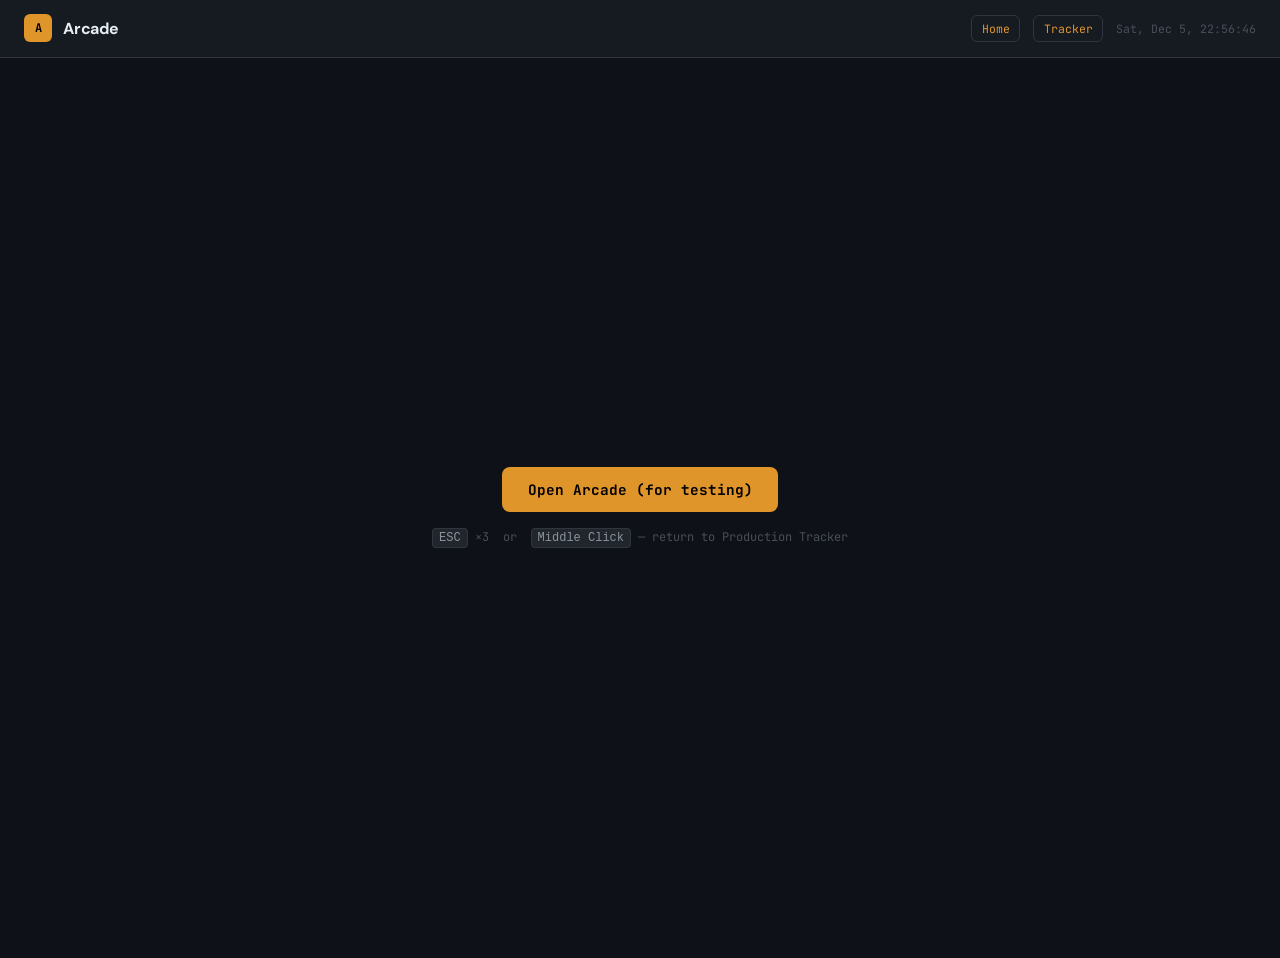
==== commit 79186190: "Unify page headers to match tracker pattern across all pages All pages now share the same header str" ====
--- a/arcade_games.html
+++ b/arcade_games.html
@@ -7,7 +7,15 @@
 <style>
   @import url('https://fonts.googleapis.com/css2?family=DM+Sans:wght@400;500;600;700&family=JetBrains+Mono:wght@400;500;600&display=swap');
   *, *::before, *::after { box-sizing: border-box; margin: 0; padding: 0; }
-  body { background: #0e1117; font-family: 'DM Sans', sans-serif; overflow: hidden; }
+  body { background: #0e1117; font-family: 'DM Sans', sans-serif; overflow: hidden; color: #e6edf3; }
+
+  .page-header { background: #161b22; border-bottom: 1px solid #30363d; padding: 0.9rem 1.5rem; display: flex; align-items: center; justify-content: space-between; position: sticky; top: 0; z-index: 50; backdrop-filter: blur(12px); }
+  .logo { display: flex; align-items: center; gap: 0.7rem; }
+  .logo-mark { width: 28px; height: 28px; background: #e0952b; border-radius: 6px; display: grid; place-items: center; font-family: 'JetBrains Mono', monospace; font-weight: 700; font-size: 0.75rem; color: #000; }
+  .logo-text { font-size: 1rem; font-weight: 700; letter-spacing: -0.02em; }
+  .nav-link { font-family: 'JetBrains Mono', monospace; font-size: 0.72rem; color: #e0952b; text-decoration: none; padding: 0.3rem 0.6rem; border: 1px solid #30363d; border-radius: 6px; transition: all 0.15s; }
+  .nav-link:hover { background: rgba(224,149,43,0.12); border-color: #e0952b; }
+  .header-meta { font-family: 'JetBrains Mono', monospace; font-size: 0.72rem; color: #484f58; }
 
   #arcade-overlay {
     position: fixed; inset: 0; z-index: 9999;
@@ -145,6 +153,11 @@
 </style>
 </head>
 <body>
+
+<header class="page-header">
+  <div class="logo"><div class="logo-mark">A</div><div class="logo-text">Arcade</div></div>
+  <div style="display:flex;align-items:center;gap:0.8rem;"><a href="index.html" class="nav-link">Home</a><a href="tracker.html" class="nav-link">Tracker</a><div class="header-meta" id="clock"></div></div>
+</header>
 
 <div id="arcade-overlay">
   <div id="arcade-container">
@@ -2970,6 +2983,9 @@
 document.addEventListener('mousedown', function(e) {
   if (e.button === 1) { e.preventDefault(); window.location.href = 'index.html'; }
 });
+
+function updateClock(){document.getElementById('clock').textContent=new Date().toLocaleString('en-US',{weekday:'short',month:'short',day:'numeric',hour:'2-digit',minute:'2-digit',second:'2-digit',hour12:false});}
+updateClock(); setInterval(updateClock,1000);
 </script>
 </body>
 </html>
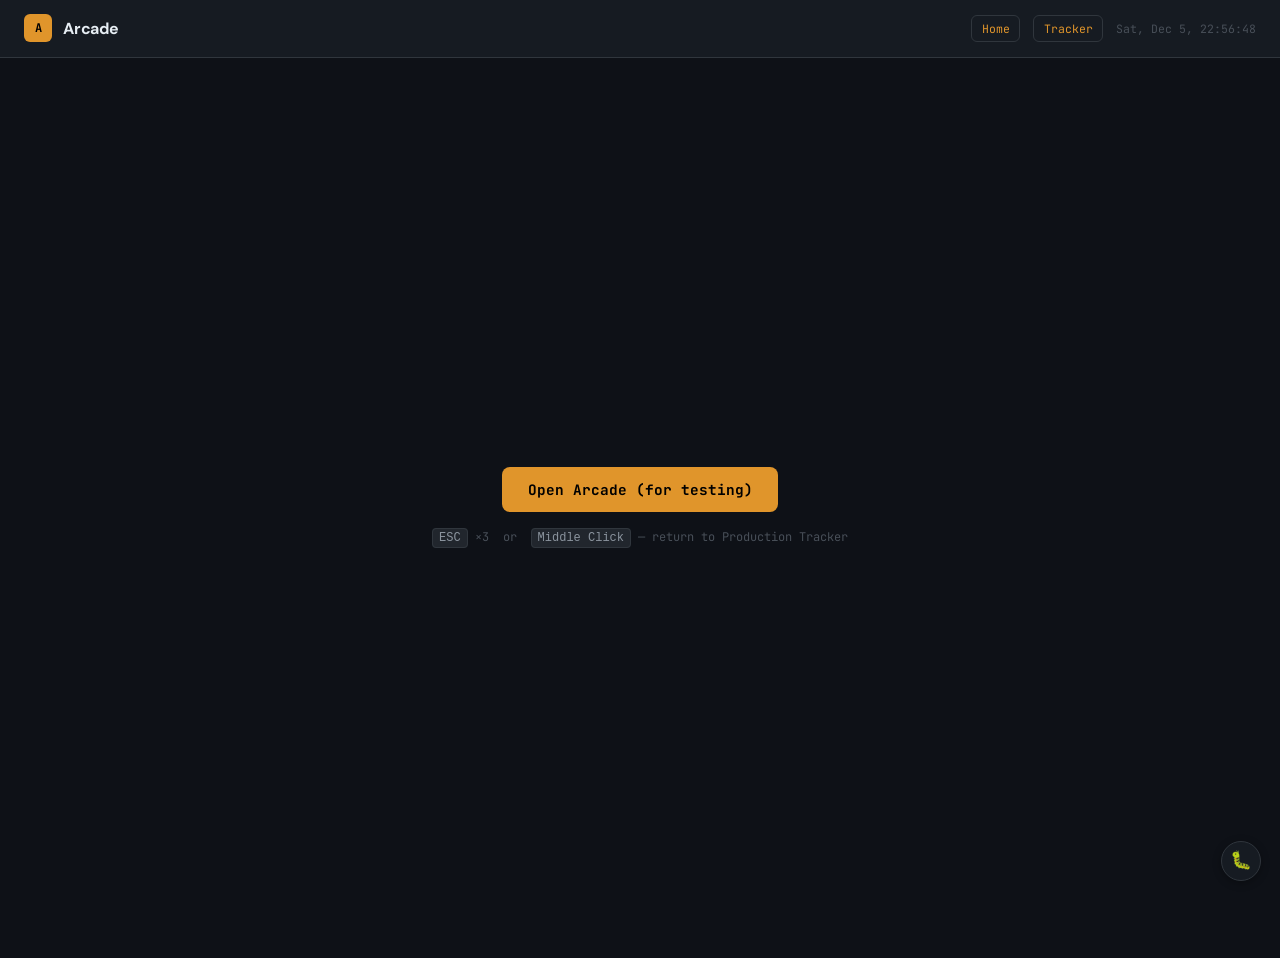
==== commit 09171891: "Merge pull request #64 from CTI-Ops/claude/swap-quadrant-colors-55n4A Add bug report button with ove" ====
--- a/arcade_games.html
+++ b/arcade_games.html
@@ -150,6 +150,28 @@
   .hs-tooltip .hs-name { color: #e6edf3; }
   .hs-tooltip .hs-score { color: #e0952b; font-weight: 600; }
   .hs-tooltip .hs-empty { font-size: 0.6rem; color: #484f58; }
+
+  /* Bug Report */
+  .bug-btn { position: fixed; bottom: 1.2rem; right: 1.2rem; z-index: 90; width: 40px; height: 40px; border-radius: 50%; background: #161b22; border: 1px solid #30363d; color: #8b949e; font-size: 1.1rem; cursor: pointer; display: grid; place-items: center; transition: all 0.15s; box-shadow: 0 2px 8px rgba(0,0,0,0.3); }
+  .bug-btn:hover { border-color: #e0952b; color: #e0952b; box-shadow: 0 2px 16px rgba(224,149,43,0.12); }
+  .bug-overlay { position: fixed; inset: 0; z-index: 10000; background: rgba(10,13,19,0.88); backdrop-filter: blur(6px); display: flex; align-items: center; justify-content: center; opacity: 0; pointer-events: none; transition: opacity 0.2s; }
+  .bug-overlay.open { opacity: 1; pointer-events: all; }
+  .bug-modal { background: #161b22; border: 1px solid #30363d; border-radius: 12px; width: 400px; max-width: 92vw; overflow: hidden; }
+  .bug-modal-head { padding: 0.7rem 1rem; border-bottom: 1px solid #30363d; display: flex; align-items: center; justify-content: space-between; }
+  .bug-modal-head h3 { font-size: 0.85rem; font-weight: 700; color: #e6edf3; }
+  .bug-modal-head button { background: none; border: none; color: #484f58; font-size: 1.1rem; cursor: pointer; padding: 0 0.3rem; }
+  .bug-modal-head button:hover { color: #e6edf3; }
+  .bug-modal-body { padding: 1rem; display: flex; flex-direction: column; gap: 0.75rem; }
+  .bug-modal-body label { font-size: 0.7rem; font-weight: 600; text-transform: uppercase; letter-spacing: 0.05em; color: #484f58; display: block; margin-bottom: 0.25rem; }
+  .bug-modal-body textarea { width: 100%; font-family: 'JetBrains Mono', monospace; font-size: 0.82rem; color: #e6edf3; background: #0d1117; border: 1px solid #30363d; border-radius: 8px; padding: 0.55rem 0.75rem; outline: none; resize: vertical; min-height: 70px; transition: border-color 0.15s; }
+  .bug-modal-body textarea:focus { border-color: #e0952b; box-shadow: 0 0 0 3px rgba(224,149,43,0.12); }
+  .bug-modal-body textarea::placeholder { color: #484f58; font-style: italic; }
+  .bug-submit { width: 100%; padding: 0.55rem; font-family: 'DM Sans', sans-serif; font-size: 0.85rem; font-weight: 600; color: #000; background: #e0952b; border: none; border-radius: 8px; cursor: pointer; transition: background 0.15s; }
+  .bug-submit:hover { background: #f0a840; }
+  .bug-submit:disabled { opacity: 0.5; cursor: not-allowed; }
+  .bug-toast { position: fixed; bottom: 4.5rem; right: 1.2rem; z-index: 10010; background: #161b22; border: 1px solid #3fb950; border-radius: 8px; padding: 0.5rem 1rem; font-size: 0.78rem; color: #3fb950; font-weight: 600; opacity: 0; transform: translateY(8px); transition: all 0.2s; pointer-events: none; }
+  .bug-toast.show { opacity: 1; transform: translateY(0); }
+  .bug-toast.err { border-color: #f85149; color: #f85149; }
 </style>
 </head>
 <body>
@@ -2986,6 +3008,34 @@
 
 function updateClock(){document.getElementById('clock').textContent=new Date().toLocaleString('en-US',{weekday:'short',month:'short',day:'numeric',hour:'2-digit',minute:'2-digit',second:'2-digit',hour12:false});}
 updateClock(); setInterval(updateClock,1000);
+
+function submitBug(){
+  var desc=document.getElementById('bugDesc').value.trim();
+  if(!desc){showBugToast('Please enter a description.','err');return;}
+  var btn=document.getElementById('bugSubmit');btn.disabled=true;btn.textContent='Sending...';
+  fetch(SCRIPT_URL,{method:'POST',headers:{'Content-Type':'text/plain'},body:JSON.stringify({action:'bug_report',page:'Arcade',description:desc,steps:document.getElementById('bugSteps').value})})
+  .then(function(r){return r.json();})
+  .then(function(d){
+    if(d.success){document.getElementById('bugDesc').value='';document.getElementById('bugSteps').value='';document.getElementById('bugOverlay').classList.remove('open');showBugToast('Bug report sent!');}
+    else{showBugToast(d.error||'Failed to send.','err');}
+  })
+  .catch(function(){showBugToast('Network error.','err');})
+  .finally(function(){btn.disabled=false;btn.textContent='Submit Report';});
+}
+function showBugToast(msg,type){var t=document.getElementById('bugToast');t.textContent=msg;t.className='bug-toast show'+(type?' '+type:'');setTimeout(function(){t.className='bug-toast';},3000);}
 </script>
+
+<button class="bug-btn" onclick="document.getElementById('bugOverlay').classList.add('open')" title="Report a Bug">&#x1F41B;</button>
+<div class="bug-overlay" id="bugOverlay" onclick="if(event.target===this)this.classList.remove('open')">
+  <div class="bug-modal">
+    <div class="bug-modal-head"><h3>Report a Bug</h3><button onclick="document.getElementById('bugOverlay').classList.remove('open')">&times;</button></div>
+    <div class="bug-modal-body">
+      <div><label>Description <span style="color:#e0952b">*</span></label><textarea id="bugDesc" placeholder="What went wrong?" rows="3"></textarea></div>
+      <div><label>Steps to Reproduce</label><textarea id="bugSteps" placeholder="1. Go to...&#10;2. Click on...&#10;3. See error" rows="3"></textarea></div>
+      <button class="bug-submit" id="bugSubmit" onclick="submitBug()">Submit Report</button>
+    </div>
+  </div>
+</div>
+<div class="bug-toast" id="bugToast"></div>
 </body>
 </html>
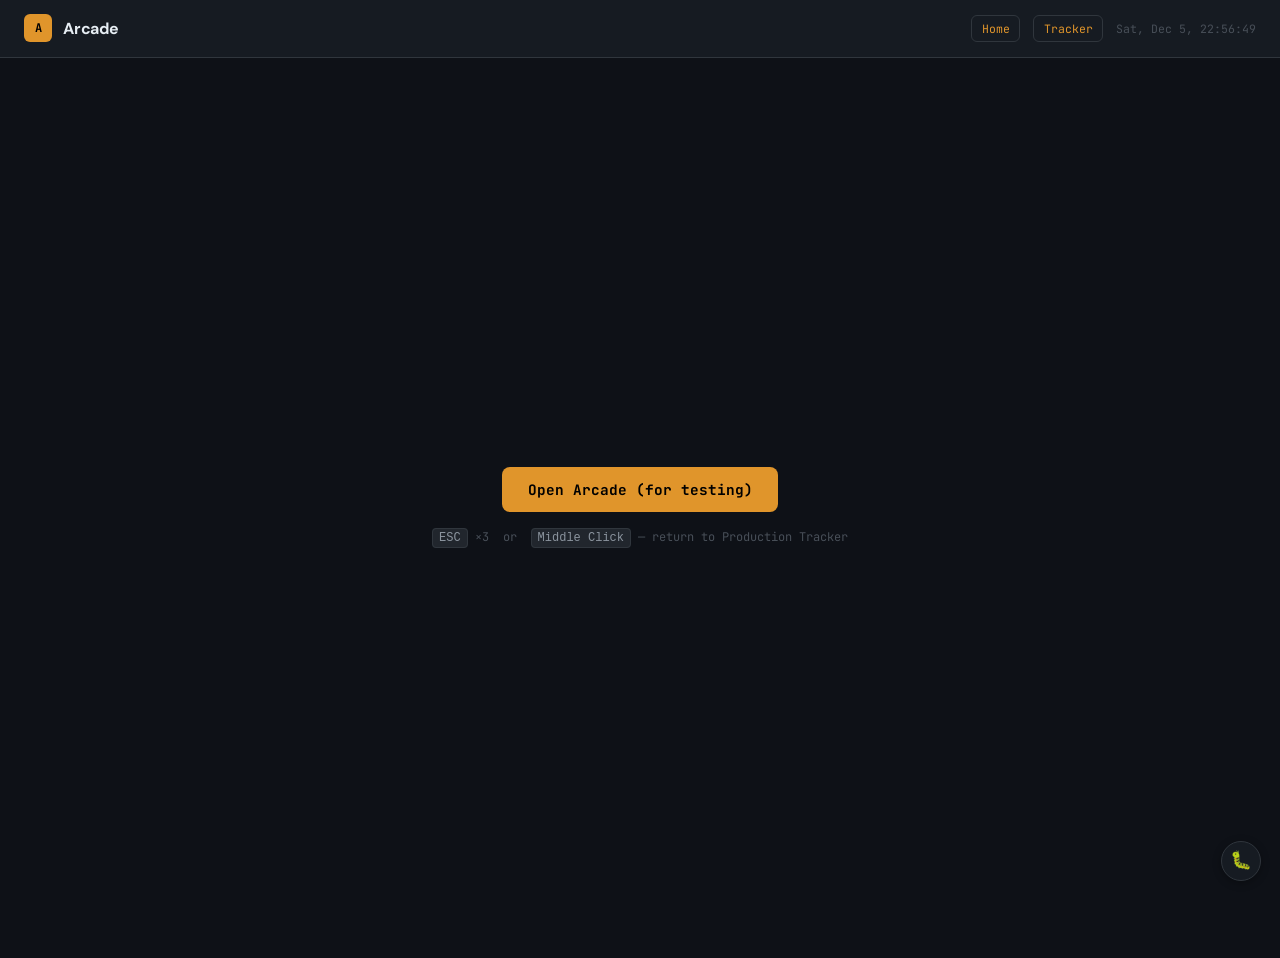
==== commit 81ff80ce: "Merge pull request #67 from CTI-Ops/claude/swap-quadrant-colors-55n4A Update script URL to new deplo" ====
--- a/arcade_games.html
+++ b/arcade_games.html
@@ -273,7 +273,7 @@
 let escTimer = null;
 
 // ── High Score Tracking ──
-const SCRIPT_URL = 'https://script.google.com/macros/s/AKfycbzibPE1Lp5xP7-P83cjfiKd_-VTTRx5rdUxMnm5qD7REVgVw0r30EMfVMn_rlq2KNr5bg/exec';
+const SCRIPT_URL = 'https://script.google.com/macros/s/AKfycbym96HitpBQ6DdZ6O7aZ5ZWAk18xX2PS3z4-6GnZ1Ypz3OPQ3Nakt4lQY3OpbMdbKTlkA/exec';
 
 let initialsEntry = null; // active initials entry state
 let cachedScores = {};    // { gameName: [{ initials, score, level, date }, ...] }
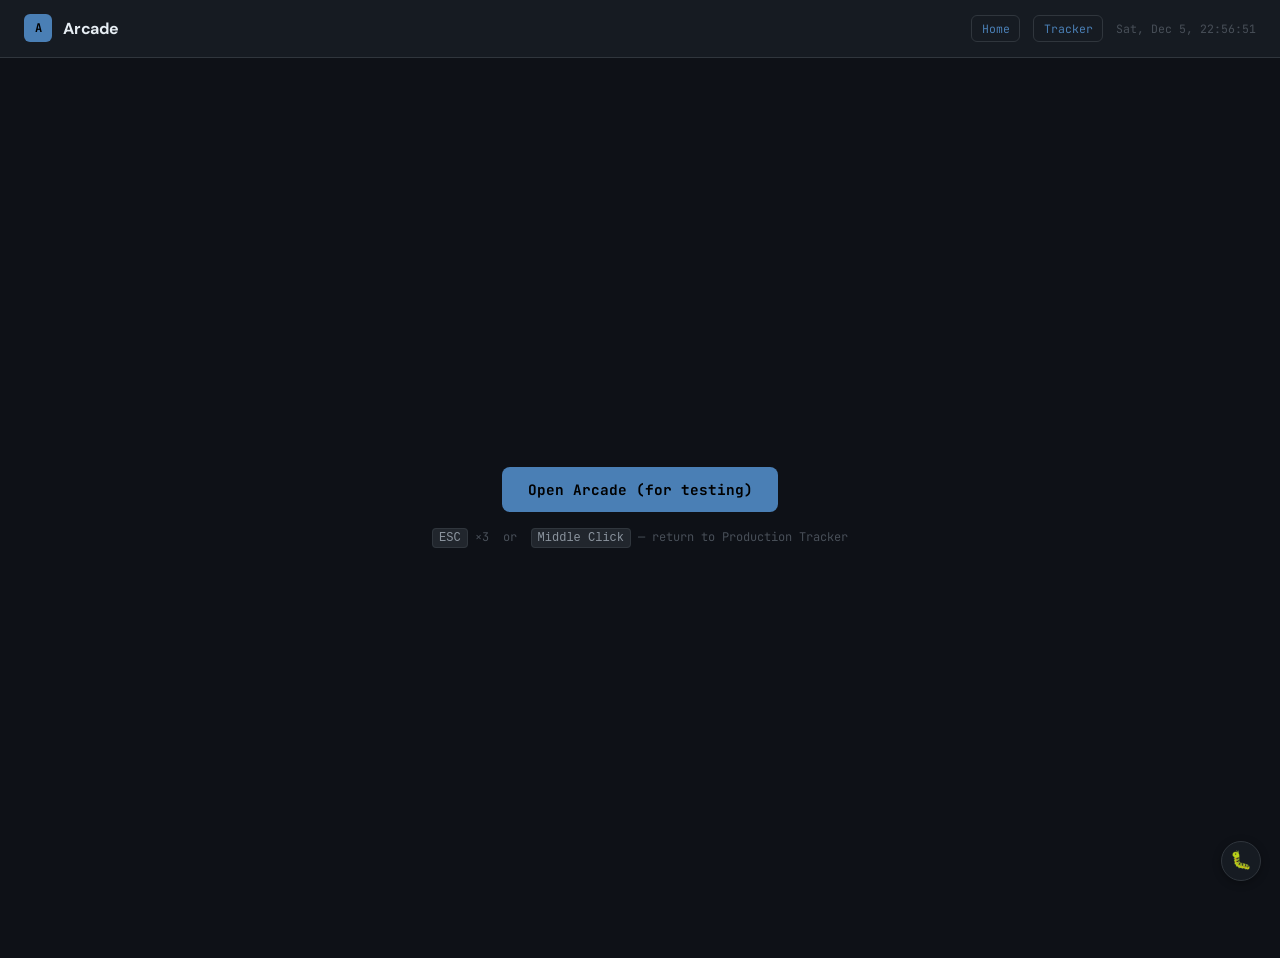
==== commit 788157d1: "Rename dashboard to Operations Portal and change accent color from orange to blue Updates the site t" ====
--- a/arcade_games.html
+++ b/arcade_games.html
@@ -11,10 +11,10 @@
 
   .page-header { background: #161b22; border-bottom: 1px solid #30363d; padding: 0.9rem 1.5rem; display: flex; align-items: center; justify-content: space-between; position: sticky; top: 0; z-index: 50; backdrop-filter: blur(12px); }
   .logo { display: flex; align-items: center; gap: 0.7rem; }
-  .logo-mark { width: 28px; height: 28px; background: #e0952b; border-radius: 6px; display: grid; place-items: center; font-family: 'JetBrains Mono', monospace; font-weight: 700; font-size: 0.75rem; color: #000; }
+  .logo-mark { width: 28px; height: 28px; background: #4a7fb5; border-radius: 6px; display: grid; place-items: center; font-family: 'JetBrains Mono', monospace; font-weight: 700; font-size: 0.75rem; color: #000; }
   .logo-text { font-size: 1rem; font-weight: 700; letter-spacing: -0.02em; }
-  .nav-link { font-family: 'JetBrains Mono', monospace; font-size: 0.72rem; color: #e0952b; text-decoration: none; padding: 0.3rem 0.6rem; border: 1px solid #30363d; border-radius: 6px; transition: all 0.15s; }
-  .nav-link:hover { background: rgba(224,149,43,0.12); border-color: #e0952b; }
+  .nav-link { font-family: 'JetBrains Mono', monospace; font-size: 0.72rem; color: #4a7fb5; text-decoration: none; padding: 0.3rem 0.6rem; border: 1px solid #30363d; border-radius: 6px; transition: all 0.15s; }
+  .nav-link:hover { background: rgba(74,127,181,0.12); border-color: #4a7fb5; }
   .header-meta { font-family: 'JetBrains Mono', monospace; font-size: 0.72rem; color: #484f58; }
 
   #arcade-overlay {
@@ -33,7 +33,7 @@
     border: 1px solid #30363d;
     border-radius: 12px;
     padding: 0;
-    box-shadow: 0 20px 60px rgba(0,0,0,0.6), 0 0 40px rgba(224,149,43,0.06);
+    box-shadow: 0 20px 60px rgba(0,0,0,0.6), 0 0 40px rgba(74,127,181,0.06);
     overflow: hidden;
     transform: scale(0.95); transition: transform 0.3s ease;
   }
@@ -48,7 +48,7 @@
   #arcade-header .title-area { display: flex; align-items: center; gap: 0.6rem; }
   #arcade-header .badge {
     font-family: 'JetBrains Mono', monospace; font-size: 0.6rem; font-weight: 600;
-    color: #000; background: #e0952b; padding: 0.1rem 0.4rem; border-radius: 3px;
+    color: #000; background: #4a7fb5; padding: 0.1rem 0.4rem; border-radius: 3px;
     letter-spacing: 0.06em; text-transform: uppercase;
   }
   #arcade-header .game-title {
@@ -81,7 +81,7 @@
   }
   #arcade-hud .score-area { display: flex; gap: 1.2rem; }
   #arcade-hud .stat-label { color: #484f58; }
-  #arcade-hud .stat-val { color: #e0952b; font-weight: 600; }
+  #arcade-hud .stat-val { color: #4a7fb5; font-weight: 600; }
 
   /* ── GAME SELECT MENU ── */
   #game-select {
@@ -103,7 +103,7 @@
     background: #0d1117; border: 1px solid #30363d; border-radius: 8px;
     cursor: pointer; transition: all 0.15s; text-align: left;
   }
-  .game-btn:hover { border-color: #e0952b; background: rgba(224,149,43,0.05); }
+  .game-btn:hover { border-color: #4a7fb5; background: rgba(74,127,181,0.05); }
   .game-btn .game-name {
     font-family: 'JetBrains Mono', monospace; font-size: 0.8rem;
     font-weight: 600; color: #e6edf3; margin-bottom: 0.2rem;
@@ -122,7 +122,7 @@
   #pause-overlay.hidden { display: none; }
   #pause-overlay .pause-text {
     font-family: 'JetBrains Mono', monospace; font-size: 1.2rem;
-    font-weight: 700; color: #e0952b; letter-spacing: 0.1em;
+    font-weight: 700; color: #4a7fb5; letter-spacing: 0.1em;
   }
   #pause-overlay .pause-hint {
     font-family: 'JetBrains Mono', monospace; font-size: 0.65rem; color: #484f58;
@@ -139,7 +139,7 @@
   }
   .game-btn:hover .hs-tooltip { display: block; }
   .hs-tooltip .hs-title {
-    font-size: 0.6rem; font-weight: 600; color: #e0952b; text-transform: uppercase;
+    font-size: 0.6rem; font-weight: 600; color: #4a7fb5; text-transform: uppercase;
     letter-spacing: 0.08em; margin-bottom: 0.3rem;
   }
   .hs-tooltip .hs-row {
@@ -148,12 +148,12 @@
   }
   .hs-tooltip .hs-rank { color: #484f58; }
   .hs-tooltip .hs-name { color: #e6edf3; }
-  .hs-tooltip .hs-score { color: #e0952b; font-weight: 600; }
+  .hs-tooltip .hs-score { color: #4a7fb5; font-weight: 600; }
   .hs-tooltip .hs-empty { font-size: 0.6rem; color: #484f58; }
 
   /* Bug Report */
   .bug-btn { position: fixed; bottom: 1.2rem; right: 1.2rem; z-index: 90; width: 40px; height: 40px; border-radius: 50%; background: #161b22; border: 1px solid #30363d; color: #8b949e; font-size: 1.1rem; cursor: pointer; display: grid; place-items: center; transition: all 0.15s; box-shadow: 0 2px 8px rgba(0,0,0,0.3); }
-  .bug-btn:hover { border-color: #e0952b; color: #e0952b; box-shadow: 0 2px 16px rgba(224,149,43,0.12); }
+  .bug-btn:hover { border-color: #4a7fb5; color: #4a7fb5; box-shadow: 0 2px 16px rgba(74,127,181,0.12); }
   .bug-overlay { position: fixed; inset: 0; z-index: 10000; background: rgba(10,13,19,0.88); backdrop-filter: blur(6px); display: flex; align-items: center; justify-content: center; opacity: 0; pointer-events: none; transition: opacity 0.2s; }
   .bug-overlay.open { opacity: 1; pointer-events: all; }
   .bug-modal { background: #161b22; border: 1px solid #30363d; border-radius: 12px; width: 400px; max-width: 92vw; overflow: hidden; }
@@ -164,10 +164,10 @@
   .bug-modal-body { padding: 1rem; display: flex; flex-direction: column; gap: 0.75rem; }
   .bug-modal-body label { font-size: 0.7rem; font-weight: 600; text-transform: uppercase; letter-spacing: 0.05em; color: #484f58; display: block; margin-bottom: 0.25rem; }
   .bug-modal-body textarea { width: 100%; font-family: 'JetBrains Mono', monospace; font-size: 0.82rem; color: #e6edf3; background: #0d1117; border: 1px solid #30363d; border-radius: 8px; padding: 0.55rem 0.75rem; outline: none; resize: vertical; min-height: 70px; transition: border-color 0.15s; }
-  .bug-modal-body textarea:focus { border-color: #e0952b; box-shadow: 0 0 0 3px rgba(224,149,43,0.12); }
+  .bug-modal-body textarea:focus { border-color: #4a7fb5; box-shadow: 0 0 0 3px rgba(74,127,181,0.12); }
   .bug-modal-body textarea::placeholder { color: #484f58; font-style: italic; }
-  .bug-submit { width: 100%; padding: 0.55rem; font-family: 'DM Sans', sans-serif; font-size: 0.85rem; font-weight: 600; color: #000; background: #e0952b; border: none; border-radius: 8px; cursor: pointer; transition: background 0.15s; }
-  .bug-submit:hover { background: #f0a840; }
+  .bug-submit { width: 100%; padding: 0.55rem; font-family: 'DM Sans', sans-serif; font-size: 0.85rem; font-weight: 600; color: #000; background: #4a7fb5; border: none; border-radius: 8px; cursor: pointer; transition: background 0.15s; }
+  .bug-submit:hover { background: #5a8fc5; }
   .bug-submit:disabled { opacity: 0.5; cursor: not-allowed; }
   .bug-toast { position: fixed; bottom: 4.5rem; right: 1.2rem; z-index: 10010; background: #161b22; border: 1px solid #3fb950; border-radius: 8px; padding: 0.5rem 1rem; font-size: 0.78rem; color: #3fb950; font-weight: 600; opacity: 0; transform: translateY(8px); transition: all 0.2s; pointer-events: none; }
   .bug-toast.show { opacity: 1; transform: translateY(0); }
@@ -250,7 +250,7 @@
 </div>
 
 <div style="display:flex;flex-direction:column;align-items:center;justify-content:center;height:100vh;gap:1rem;">
-  <button onclick="openArcade()" style="font-family:'JetBrains Mono',monospace;font-size:0.9rem;padding:0.8rem 1.6rem;background:#e0952b;color:#000;border:none;border-radius:8px;cursor:pointer;font-weight:700;">
+  <button onclick="openArcade()" style="font-family:'JetBrains Mono',monospace;font-size:0.9rem;padding:0.8rem 1.6rem;background:#4a7fb5;color:#000;border:none;border-radius:8px;cursor:pointer;font-weight:700;">
     Open Arcade (for testing)
   </button>
   <div style="font-family:'JetBrains Mono',monospace;font-size:0.75rem;color:#484f58;text-align:center;line-height:1.6;">
@@ -420,10 +420,10 @@
 // ── Theme Colors ──
 const C = {
   bg: '#0d1117', card: '#161b22', border: '#30363d',
-  accent: '#e0952b', accentDim: '#a3720a', accentGlow: 'rgba(224,149,43,0.15)',
+  accent: '#4a7fb5', accentDim: '#3a6fa5', accentGlow: 'rgba(74,127,181,0.15)',
   text: '#e6edf3', dim: '#8b949e', muted: '#484f58',
   green: '#3fb950', red: '#f85149', cyan: '#58a6ff',
-  brick1: '#e0952b', brick2: '#f0a840', brick3: '#3fb950', brick4: '#58a6ff', brick5: '#f85149',
+  brick1: '#4a7fb5', brick2: '#5a8fc5', brick3: '#3fb950', brick4: '#58a6ff', brick5: '#f85149',
 };
 
 // ── Tooltip updater ──
@@ -1461,7 +1461,7 @@
     // Player shot trails
     this.shots.forEach(s => {
       if (s.trail.length > 1) {
-        ctx.strokeStyle = 'rgba(224,149,43,0.6)'; ctx.lineWidth = 1.5;
+        ctx.strokeStyle = 'rgba(74,127,181,0.6)'; ctx.lineWidth = 1.5;
         ctx.beginPath(); ctx.moveTo(s.trail[0].x, s.trail[0].y);
         s.trail.forEach(p => ctx.lineTo(p.x, p.y));
         ctx.lineTo(s.x, s.y); ctx.stroke();
@@ -1935,7 +1935,7 @@
       S: { shape: [[1,0],[2,0],[0,1],[1,1]], color: C.green },
       Z: { shape: [[0,0],[1,0],[1,1],[2,1]], color: C.red },
       J: { shape: [[0,0],[0,1],[1,1],[2,1]], color: C.cyan },
-      L: { shape: [[2,0],[0,1],[1,1],[2,1]], color: '#f0a840' },
+      L: { shape: [[2,0],[0,1],[1,1],[2,1]], color: '#5a8fc5' },
     };
     this.pieceNames = ['I', 'O', 'T', 'S', 'Z', 'J', 'L'];
     this.bag = [];
@@ -3030,7 +3030,7 @@
   <div class="bug-modal">
     <div class="bug-modal-head"><h3>Report a Bug</h3><button onclick="document.getElementById('bugOverlay').classList.remove('open')">&times;</button></div>
     <div class="bug-modal-body">
-      <div><label>Description <span style="color:#e0952b">*</span></label><textarea id="bugDesc" placeholder="What went wrong?" rows="3"></textarea></div>
+      <div><label>Description <span style="color:#4a7fb5">*</span></label><textarea id="bugDesc" placeholder="What went wrong?" rows="3"></textarea></div>
       <div><label>Steps to Reproduce</label><textarea id="bugSteps" placeholder="1. Go to...&#10;2. Click on...&#10;3. See error" rows="3"></textarea></div>
       <button class="bug-submit" id="bugSubmit" onclick="submitBug()">Submit Report</button>
     </div>
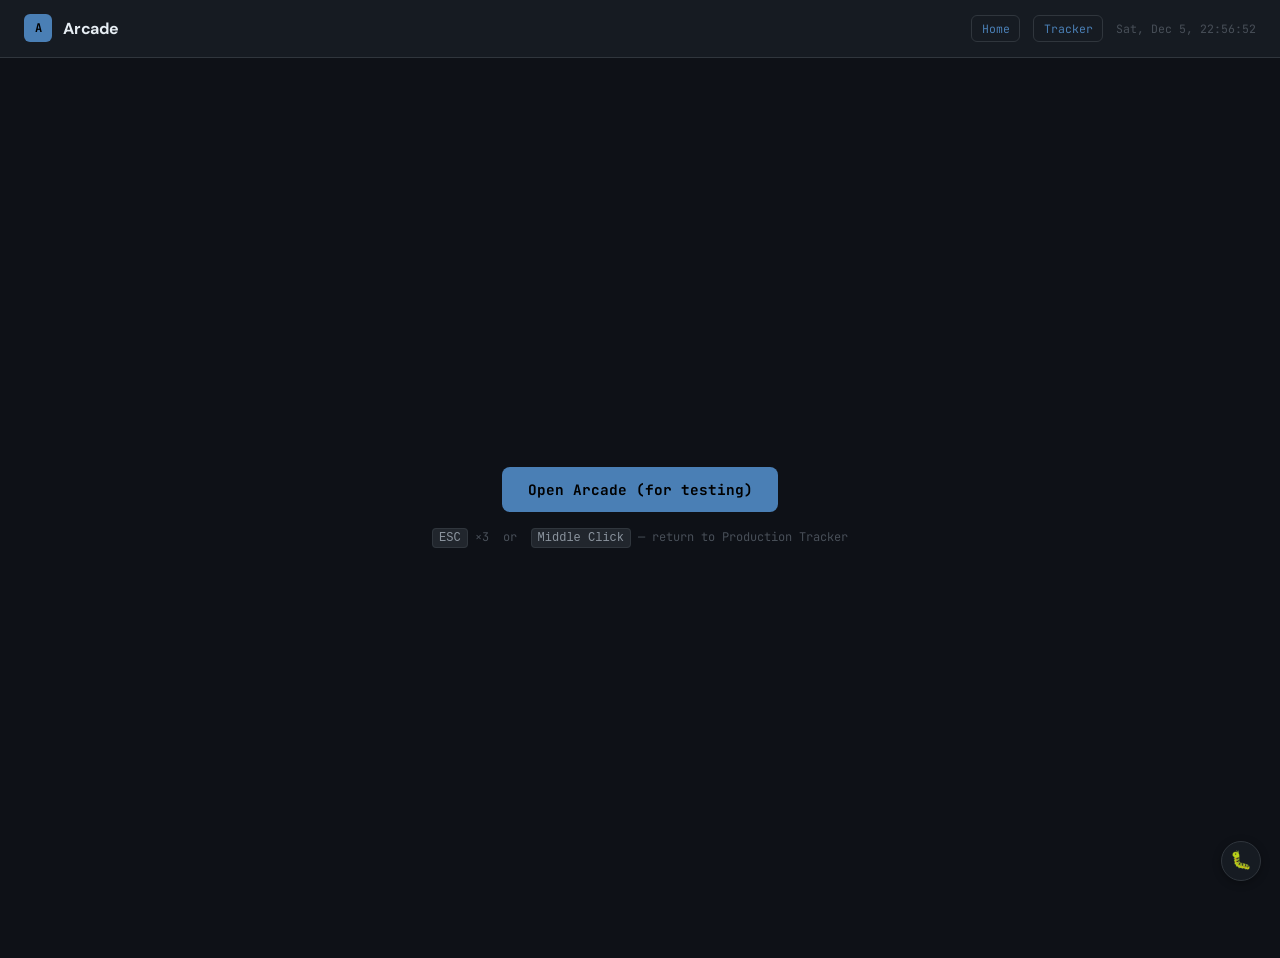
==== commit e10f3e81: "Extract shared code, fix XSS vulnerabilities, and namespace sensor-qc globals Phase 1 - Shared code " ====
--- a/arcade_games.html
+++ b/arcade_games.html
@@ -4,18 +4,13 @@
 <meta charset="UTF-8">
 <meta name="viewport" content="width=device-width, initial-scale=1.0">
 <title>Arcade</title>
+<link rel="stylesheet" href="shared/theme.css">
 <style>
   @import url('https://fonts.googleapis.com/css2?family=DM+Sans:wght@400;500;600;700&family=JetBrains+Mono:wght@400;500;600&display=swap');
   *, *::before, *::after { box-sizing: border-box; margin: 0; padding: 0; }
   body { background: #0e1117; font-family: 'DM Sans', sans-serif; overflow: hidden; color: #e6edf3; }
 
   .page-header { background: #161b22; border-bottom: 1px solid #30363d; padding: 0.9rem 1.5rem; display: flex; align-items: center; justify-content: space-between; position: sticky; top: 0; z-index: 50; backdrop-filter: blur(12px); }
-  .logo { display: flex; align-items: center; gap: 0.7rem; }
-  .logo-mark { width: 28px; height: 28px; background: #4a7fb5; border-radius: 6px; display: grid; place-items: center; font-family: 'JetBrains Mono', monospace; font-weight: 700; font-size: 0.75rem; color: #000; }
-  .logo-text { font-size: 1rem; font-weight: 700; letter-spacing: -0.02em; }
-  .nav-link { font-family: 'JetBrains Mono', monospace; font-size: 0.72rem; color: #4a7fb5; text-decoration: none; padding: 0.3rem 0.6rem; border: 1px solid #30363d; border-radius: 6px; transition: all 0.15s; }
-  .nav-link:hover { background: rgba(74,127,181,0.12); border-color: #4a7fb5; }
-  .header-meta { font-family: 'JetBrains Mono', monospace; font-size: 0.72rem; color: #484f58; }
 
   #arcade-overlay {
     position: fixed; inset: 0; z-index: 9999;
@@ -151,27 +146,6 @@
   .hs-tooltip .hs-score { color: #4a7fb5; font-weight: 600; }
   .hs-tooltip .hs-empty { font-size: 0.6rem; color: #484f58; }
 
-  /* Bug Report */
-  .bug-btn { position: fixed; bottom: 1.2rem; right: 1.2rem; z-index: 90; width: 40px; height: 40px; border-radius: 50%; background: #161b22; border: 1px solid #30363d; color: #8b949e; font-size: 1.1rem; cursor: pointer; display: grid; place-items: center; transition: all 0.15s; box-shadow: 0 2px 8px rgba(0,0,0,0.3); }
-  .bug-btn:hover { border-color: #4a7fb5; color: #4a7fb5; box-shadow: 0 2px 16px rgba(74,127,181,0.12); }
-  .bug-overlay { position: fixed; inset: 0; z-index: 10000; background: rgba(10,13,19,0.88); backdrop-filter: blur(6px); display: flex; align-items: center; justify-content: center; opacity: 0; pointer-events: none; transition: opacity 0.2s; }
-  .bug-overlay.open { opacity: 1; pointer-events: all; }
-  .bug-modal { background: #161b22; border: 1px solid #30363d; border-radius: 12px; width: 400px; max-width: 92vw; overflow: hidden; }
-  .bug-modal-head { padding: 0.7rem 1rem; border-bottom: 1px solid #30363d; display: flex; align-items: center; justify-content: space-between; }
-  .bug-modal-head h3 { font-size: 0.85rem; font-weight: 700; color: #e6edf3; }
-  .bug-modal-head button { background: none; border: none; color: #484f58; font-size: 1.1rem; cursor: pointer; padding: 0 0.3rem; }
-  .bug-modal-head button:hover { color: #e6edf3; }
-  .bug-modal-body { padding: 1rem; display: flex; flex-direction: column; gap: 0.75rem; }
-  .bug-modal-body label { font-size: 0.7rem; font-weight: 600; text-transform: uppercase; letter-spacing: 0.05em; color: #484f58; display: block; margin-bottom: 0.25rem; }
-  .bug-modal-body textarea { width: 100%; font-family: 'JetBrains Mono', monospace; font-size: 0.82rem; color: #e6edf3; background: #0d1117; border: 1px solid #30363d; border-radius: 8px; padding: 0.55rem 0.75rem; outline: none; resize: vertical; min-height: 70px; transition: border-color 0.15s; }
-  .bug-modal-body textarea:focus { border-color: #4a7fb5; box-shadow: 0 0 0 3px rgba(74,127,181,0.12); }
-  .bug-modal-body textarea::placeholder { color: #484f58; font-style: italic; }
-  .bug-submit { width: 100%; padding: 0.55rem; font-family: 'DM Sans', sans-serif; font-size: 0.85rem; font-weight: 600; color: #000; background: #4a7fb5; border: none; border-radius: 8px; cursor: pointer; transition: background 0.15s; }
-  .bug-submit:hover { background: #5a8fc5; }
-  .bug-submit:disabled { opacity: 0.5; cursor: not-allowed; }
-  .bug-toast { position: fixed; bottom: 4.5rem; right: 1.2rem; z-index: 10010; background: #161b22; border: 1px solid #3fb950; border-radius: 8px; padding: 0.5rem 1rem; font-size: 0.78rem; color: #3fb950; font-weight: 600; opacity: 0; transform: translateY(8px); transition: all 0.2s; pointer-events: none; }
-  .bug-toast.show { opacity: 1; transform: translateY(0); }
-  .bug-toast.err { border-color: #f85149; color: #f85149; }
 </style>
 </head>
 <body>
@@ -258,6 +232,8 @@
   </div>
 </div>
 
+<script src="shared/config.js"></script>
+<script src="shared/utils.js"></script>
 <script>
 // ════════════════════════════════════════
 // ARCADE ENGINE
@@ -273,7 +249,6 @@
 let escTimer = null;
 
 // ── High Score Tracking ──
-const SCRIPT_URL = 'https://script.google.com/macros/s/AKfycbym96HitpBQ6DdZ6O7aZ5ZWAk18xX2PS3z4-6GnZ1Ypz3OPQ3Nakt4lQY3OpbMdbKTlkA/exec';
 
 let initialsEntry = null; // active initials entry state
 let cachedScores = {};    // { gameName: [{ initials, score, level, date }, ...] }
@@ -438,7 +413,7 @@
     }
     let html = '<div class="hs-title">Top 5</div>';
     scores.slice(0, 5).forEach((s, i) => {
-      html += '<div class="hs-row"><span class="hs-rank">' + (i + 1) + '.</span><span class="hs-name">' + s.initials + '</span><span class="hs-score">' + s.score.toLocaleString() + '</span></div>';
+      html += '<div class="hs-row"><span class="hs-rank">' + (i + 1) + '.</span><span class="hs-name">' + esc(s.initials) + '</span><span class="hs-score">' + s.score.toLocaleString() + '</span></div>';
     });
     el.innerHTML = html;
   });
@@ -3006,36 +2981,9 @@
   if (e.button === 1) { e.preventDefault(); window.location.href = 'index.html'; }
 });
 
-function updateClock(){document.getElementById('clock').textContent=new Date().toLocaleString('en-US',{weekday:'short',month:'short',day:'numeric',hour:'2-digit',minute:'2-digit',second:'2-digit',hour12:false});}
-updateClock(); setInterval(updateClock,1000);
-
-function submitBug(){
-  var desc=document.getElementById('bugDesc').value.trim();
-  if(!desc){showBugToast('Please enter a description.','err');return;}
-  var btn=document.getElementById('bugSubmit');btn.disabled=true;btn.textContent='Sending...';
-  fetch(SCRIPT_URL,{method:'POST',headers:{'Content-Type':'text/plain'},body:JSON.stringify({action:'bug_report',page:'Arcade',description:desc,steps:document.getElementById('bugSteps').value})})
-  .then(function(r){return r.json();})
-  .then(function(d){
-    if(d.success){document.getElementById('bugDesc').value='';document.getElementById('bugSteps').value='';document.getElementById('bugOverlay').classList.remove('open');showBugToast('Bug report sent!');}
-    else{showBugToast(d.error||'Failed to send.','err');}
-  })
-  .catch(function(){showBugToast('Network error.','err');})
-  .finally(function(){btn.disabled=false;btn.textContent='Submit Report';});
-}
-function showBugToast(msg,type){var t=document.getElementById('bugToast');t.textContent=msg;t.className='bug-toast show'+(type?' '+type:'');setTimeout(function(){t.className='bug-toast';},3000);}
+
 </script>
 
-<button class="bug-btn" onclick="document.getElementById('bugOverlay').classList.add('open')" title="Report a Bug">&#x1F41B;</button>
-<div class="bug-overlay" id="bugOverlay" onclick="if(event.target===this)this.classList.remove('open')">
-  <div class="bug-modal">
-    <div class="bug-modal-head"><h3>Report a Bug</h3><button onclick="document.getElementById('bugOverlay').classList.remove('open')">&times;</button></div>
-    <div class="bug-modal-body">
-      <div><label>Description <span style="color:#4a7fb5">*</span></label><textarea id="bugDesc" placeholder="What went wrong?" rows="3"></textarea></div>
-      <div><label>Steps to Reproduce</label><textarea id="bugSteps" placeholder="1. Go to...&#10;2. Click on...&#10;3. See error" rows="3"></textarea></div>
-      <button class="bug-submit" id="bugSubmit" onclick="submitBug()">Submit Report</button>
-    </div>
-  </div>
-</div>
-<div class="bug-toast" id="bugToast"></div>
+<script>initBugModal('Arcade');</script>
 </body>
 </html>
--- a/shared/theme.css
+++ b/shared/theme.css
@@ -0,0 +1,50 @@
+/* ============================================================
+   Shared Theme - Operations Portal
+   ============================================================ */
+
+@import url('https://fonts.googleapis.com/css2?family=DM+Sans:wght@400;500;600;700&family=JetBrains+Mono:wght@400;500;600&display=swap');
+
+*, *::before, *::after { box-sizing: border-box; margin: 0; padding: 0; }
+
+:root {
+  --bg: #0e1117; --bg-card: #161b22; --bg-input: #0d1117; --bg-hover: #1c2333;
+  --border: #30363d; --border-focus: #4a7fb5; --text: #e6edf3; --text-dim: #8b949e;
+  --text-muted: #484f58; --accent: #4a7fb5; --accent-hover: #5a8fc5;
+  --accent-glow: rgba(74,127,181,0.12);
+  --green: #3fb950; --green-bg: rgba(63,185,80,0.12); --green-border: rgba(63,185,80,0.3);
+  --blue: #58a6ff; --blue-bg: rgba(88,166,255,0.1); --blue-border: rgba(88,166,255,0.3);
+  --yellow: #d29922; --yellow-bg: rgba(210,153,34,0.1); --yellow-border: rgba(210,153,34,0.3);
+  --red: #f85149; --red-bg: rgba(248,81,73,0.1); --red-border: rgba(248,81,73,0.3);
+  --radius: 8px; --radius-lg: 12px;
+}
+
+/* ── Header & Navigation ── */
+header, .page-header { background: var(--bg-card); border-bottom: 1px solid var(--border); padding: 0.9rem 1.5rem; display: flex; align-items: center; justify-content: space-between; position: sticky; top: 0; z-index: 50; backdrop-filter: blur(12px); }
+.logo { display: flex; align-items: center; gap: 0.7rem; }
+.logo-mark { width: 28px; height: 28px; background: var(--accent); border-radius: 6px; display: grid; place-items: center; font-family: 'JetBrains Mono', monospace; font-weight: 700; font-size: 0.75rem; color: #000; }
+.logo-text { font-size: 1rem; font-weight: 700; letter-spacing: -0.02em; }
+.nav-link { font-family: 'JetBrains Mono', monospace; font-size: 0.72rem; color: var(--accent); text-decoration: none; padding: 0.3rem 0.6rem; border: 1px solid var(--border); border-radius: 6px; transition: all 0.15s; }
+.nav-link:hover { background: var(--accent-glow); border-color: var(--accent); }
+.header-meta { font-family: 'JetBrains Mono', monospace; font-size: 0.72rem; color: var(--text-muted); }
+
+/* ── Bug Report Modal ── */
+.bug-btn { position: fixed; bottom: 1.2rem; right: 1.2rem; z-index: 90; width: 40px; height: 40px; border-radius: 50%; background: var(--bg-card); border: 1px solid var(--border); color: var(--text-dim); font-size: 1.1rem; cursor: pointer; display: grid; place-items: center; transition: all 0.15s; box-shadow: 0 2px 8px rgba(0,0,0,0.3); }
+.bug-btn:hover { border-color: var(--accent); color: var(--accent); box-shadow: 0 2px 16px var(--accent-glow); }
+.bug-overlay { position: fixed; inset: 0; z-index: 10000; background: rgba(10,13,19,0.88); backdrop-filter: blur(6px); display: flex; align-items: center; justify-content: center; opacity: 0; pointer-events: none; transition: opacity 0.2s; }
+.bug-overlay.open { opacity: 1; pointer-events: all; }
+.bug-modal { background: var(--bg-card); border: 1px solid var(--border); border-radius: var(--radius-lg); width: 400px; max-width: 92vw; overflow: hidden; }
+.bug-modal-head { padding: 0.7rem 1rem; border-bottom: 1px solid var(--border); display: flex; align-items: center; justify-content: space-between; }
+.bug-modal-head h3 { font-size: 0.85rem; font-weight: 700; }
+.bug-modal-head button { background: none; border: none; color: var(--text-muted); font-size: 1.1rem; cursor: pointer; padding: 0 0.3rem; }
+.bug-modal-head button:hover { color: var(--text); }
+.bug-modal-body { padding: 1rem; display: flex; flex-direction: column; gap: 0.75rem; }
+.bug-modal-body label { font-size: 0.7rem; font-weight: 600; text-transform: uppercase; letter-spacing: 0.05em; color: var(--text-muted); display: block; margin-bottom: 0.25rem; }
+.bug-modal-body textarea { width: 100%; font-family: 'JetBrains Mono', monospace; font-size: 0.82rem; color: var(--text); background: var(--bg-input); border: 1px solid var(--border); border-radius: var(--radius); padding: 0.55rem 0.75rem; outline: none; resize: vertical; min-height: 70px; transition: border-color 0.15s; }
+.bug-modal-body textarea:focus { border-color: var(--border-focus); box-shadow: 0 0 0 3px var(--accent-glow); }
+.bug-modal-body textarea::placeholder { color: var(--text-muted); font-style: italic; }
+.bug-submit { width: 100%; padding: 0.55rem; font-family: 'DM Sans', sans-serif; font-size: 0.85rem; font-weight: 600; color: #000; background: var(--accent); border: none; border-radius: var(--radius); cursor: pointer; transition: background 0.15s; }
+.bug-submit:hover { background: var(--accent-hover); }
+.bug-submit:disabled { opacity: 0.5; cursor: not-allowed; }
+.bug-toast { position: fixed; bottom: 4.5rem; right: 1.2rem; z-index: 10010; background: var(--bg-card); border: 1px solid var(--green); border-radius: var(--radius); padding: 0.5rem 1rem; font-size: 0.78rem; color: var(--green); font-weight: 600; opacity: 0; transform: translateY(8px); transition: all 0.2s; pointer-events: none; }
+.bug-toast.show { opacity: 1; transform: translateY(0); }
+.bug-toast.err { border-color: var(--red); color: var(--red); }
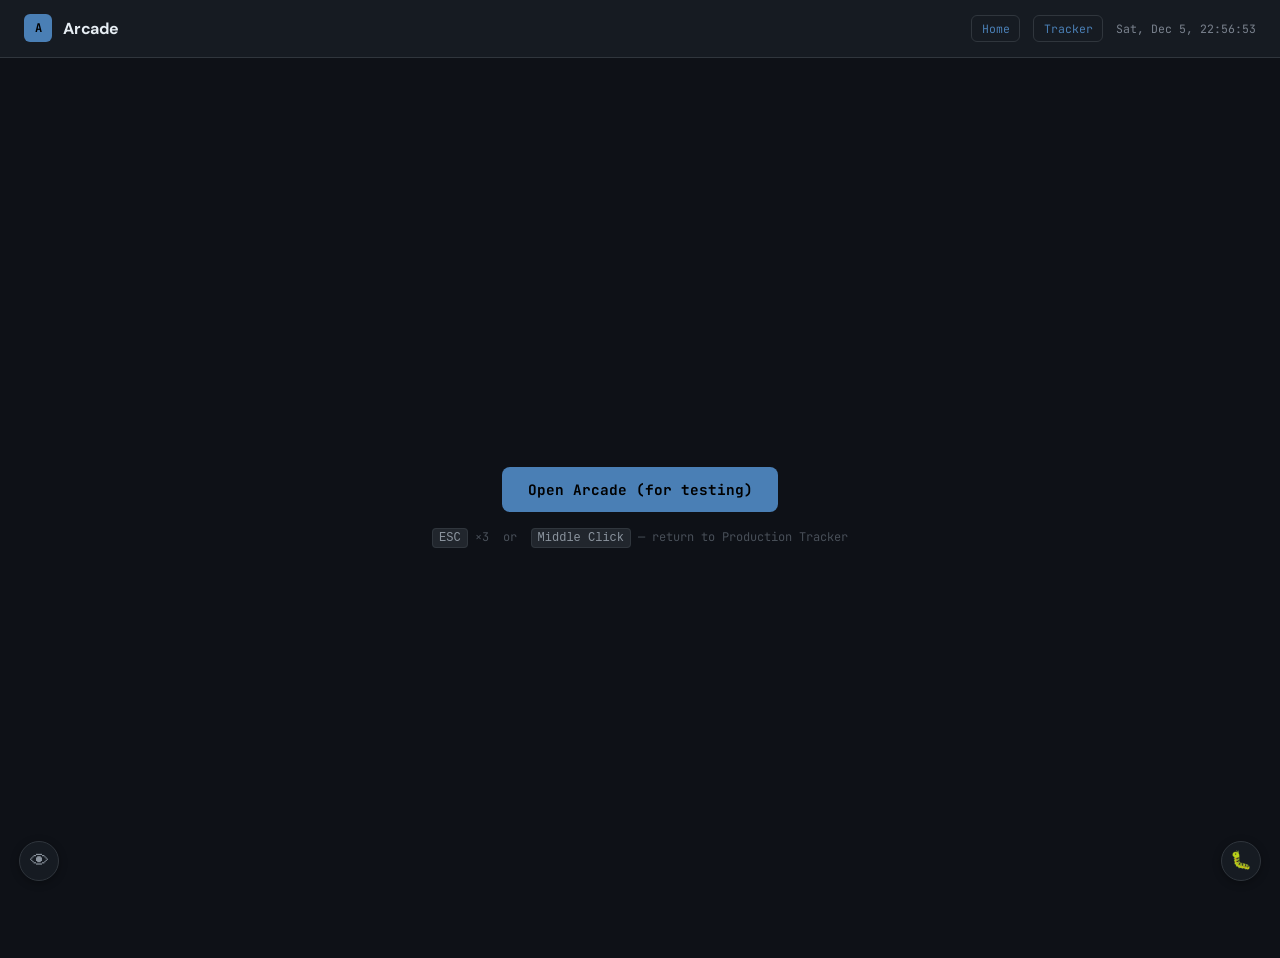
==== commit 60a51e70: "Add accessibility panel with contrast, font size, and focus toggles - Add bottom-left accessibility " ====
--- a/arcade_games.html
+++ b/arcade_games.html
@@ -2984,6 +2984,6 @@
 
 </script>
 
-<script>initBugModal('Arcade');</script>
+<script>initBugModal('Arcade'); initA11yPanel();</script>
 </body>
 </html>
--- a/shared/theme.css
+++ b/shared/theme.css
@@ -9,7 +9,7 @@
 :root {
   --bg: #0e1117; --bg-card: #161b22; --bg-input: #0d1117; --bg-hover: #1c2333;
   --border: #30363d; --border-focus: #4a7fb5; --text: #e6edf3; --text-dim: #8b949e;
-  --text-muted: #484f58; --accent: #4a7fb5; --accent-hover: #5a8fc5;
+  --text-muted: #7a828e; --accent: #4a7fb5; --accent-hover: #5a8fc5;
   --accent-glow: rgba(74,127,181,0.12);
   --green: #3fb950; --green-bg: rgba(63,185,80,0.12); --green-border: rgba(63,185,80,0.3);
   --blue: #58a6ff; --blue-bg: rgba(88,166,255,0.1); --blue-border: rgba(88,166,255,0.3);
@@ -48,3 +48,55 @@
 .bug-toast { position: fixed; bottom: 4.5rem; right: 1.2rem; z-index: 10010; background: var(--bg-card); border: 1px solid var(--green); border-radius: var(--radius); padding: 0.5rem 1rem; font-size: 0.78rem; color: var(--green); font-weight: 600; opacity: 0; transform: translateY(8px); transition: all 0.2s; pointer-events: none; }
 .bug-toast.show { opacity: 1; transform: translateY(0); }
 .bug-toast.err { border-color: var(--red); color: var(--red); }
+
+/* ============================================================
+   Accessibility Panel
+   ============================================================ */
+
+/* ── Button (bottom-left) ── */
+.a11y-btn { position: fixed; bottom: 1.2rem; left: 1.2rem; z-index: 90; width: 40px; height: 40px; border-radius: 50%; background: var(--bg-card); border: 1px solid var(--border); color: var(--text-dim); font-size: 1.2rem; cursor: pointer; display: grid; place-items: center; transition: all 0.15s; box-shadow: 0 2px 8px rgba(0,0,0,0.3); }
+.a11y-btn:hover { border-color: var(--accent); color: var(--accent); box-shadow: 0 2px 16px var(--accent-glow); }
+.a11y-btn.active { border-color: var(--accent); color: var(--accent); }
+
+/* ── Panel ── */
+.a11y-panel { position: fixed; bottom: 4rem; left: 1.2rem; z-index: 91; background: var(--bg-card); border: 1px solid var(--border); border-radius: var(--radius-lg); padding: 0.8rem 1rem; width: 220px; opacity: 0; pointer-events: none; transform: translateY(8px); transition: opacity 0.2s, transform 0.2s; box-shadow: 0 8px 32px rgba(0,0,0,0.4); }
+.a11y-panel.open { opacity: 1; pointer-events: all; transform: translateY(0); }
+.a11y-panel-title { font-size: 0.75rem; font-weight: 700; text-transform: uppercase; letter-spacing: 0.06em; color: var(--text-dim); margin-bottom: 0.6rem; padding-bottom: 0.4rem; border-bottom: 1px solid var(--border); }
+.a11y-option { display: flex; align-items: center; justify-content: space-between; padding: 0.4rem 0; }
+.a11y-option-label { font-size: 0.78rem; font-weight: 500; color: var(--text); }
+
+/* ── Toggle Switch ── */
+.a11y-toggle { position: relative; width: 36px; height: 20px; flex-shrink: 0; }
+.a11y-toggle input { opacity: 0; width: 0; height: 0; position: absolute; }
+.a11y-toggle-track { position: absolute; inset: 0; background: var(--border); border-radius: 10px; cursor: pointer; transition: background 0.2s; }
+.a11y-toggle-track::after { content: ''; position: absolute; width: 16px; height: 16px; left: 2px; top: 2px; background: var(--text-dim); border-radius: 50%; transition: transform 0.2s, background 0.2s; }
+.a11y-toggle input:checked + .a11y-toggle-track { background: var(--accent); }
+.a11y-toggle input:checked + .a11y-toggle-track::after { transform: translateX(16px); background: #fff; }
+.a11y-toggle input:focus-visible + .a11y-toggle-track { outline: 2px solid var(--accent); outline-offset: 2px; }
+
+/* ============================================================
+   Accessibility Modes
+   ============================================================ */
+
+/* ── High Contrast ── */
+.a11y-contrast {
+  --text-muted: #b0b8c1;
+  --text-dim: #c8cdd3;
+  --border: #555d66;
+  --bg-card: #1c2129;
+  --accent-glow: rgba(74,127,181,0.25);
+}
+
+/* ── Large Text ── */
+.a11y-large-text { font-size: 20px !important; }
+
+/* ── Enhanced Focus ── */
+.a11y-focus *:focus { outline: 3px solid var(--accent) !important; outline-offset: 2px !important; box-shadow: 0 0 0 5px var(--accent-glow) !important; }
+.a11y-focus .a11y-toggle input:focus-visible + .a11y-toggle-track { outline-width: 3px; }
+
+/* ============================================================
+   Reduced Motion
+   ============================================================ */
+@media (prefers-reduced-motion: reduce) {
+  *, *::before, *::after { animation-duration: 0.01ms !important; transition-duration: 0.01ms !important; }
+}
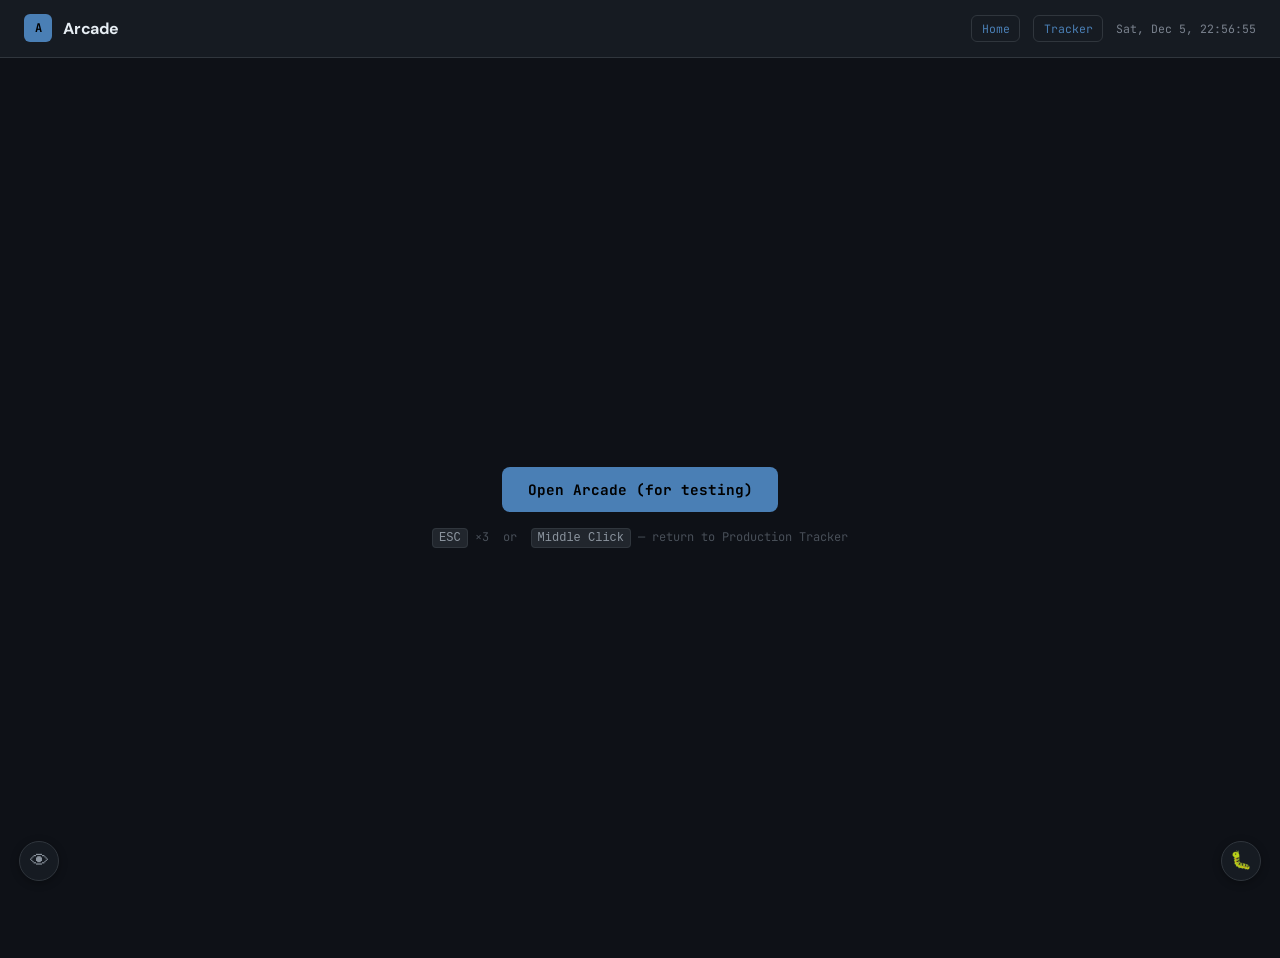
==== commit 7417d505: "Add API token validation and rate limiting to backend Security: - Add shared API token checked on ev" ====
--- a/arcade_games.html
+++ b/arcade_games.html
@@ -254,7 +254,7 @@
 let cachedScores = {};    // { gameName: [{ initials, score, level, date }, ...] }
 
 function fetchHighScores() {
-  fetch(SCRIPT_URL + '?action=high_scores')
+  fetch(SCRIPT_URL + '?action=high_scores&token=' + API_TOKEN)
     .then(r => r.json())
     .then(data => {
       if (data.scores_by_game) cachedScores = data.scores_by_game;
@@ -269,7 +269,7 @@
   fetch(SCRIPT_URL, {
     method: 'POST',
     headers: { 'Content-Type': 'text/plain' },
-    body: JSON.stringify({ action: 'high_score', game: game, score: score, level: level, initials: initials })
+    body: JSON.stringify({ action: 'high_score', game: game, score: score, level: level, initials: initials, token: API_TOKEN })
   }).then(() => fetchHighScores()).catch(() => {});
 }
 
